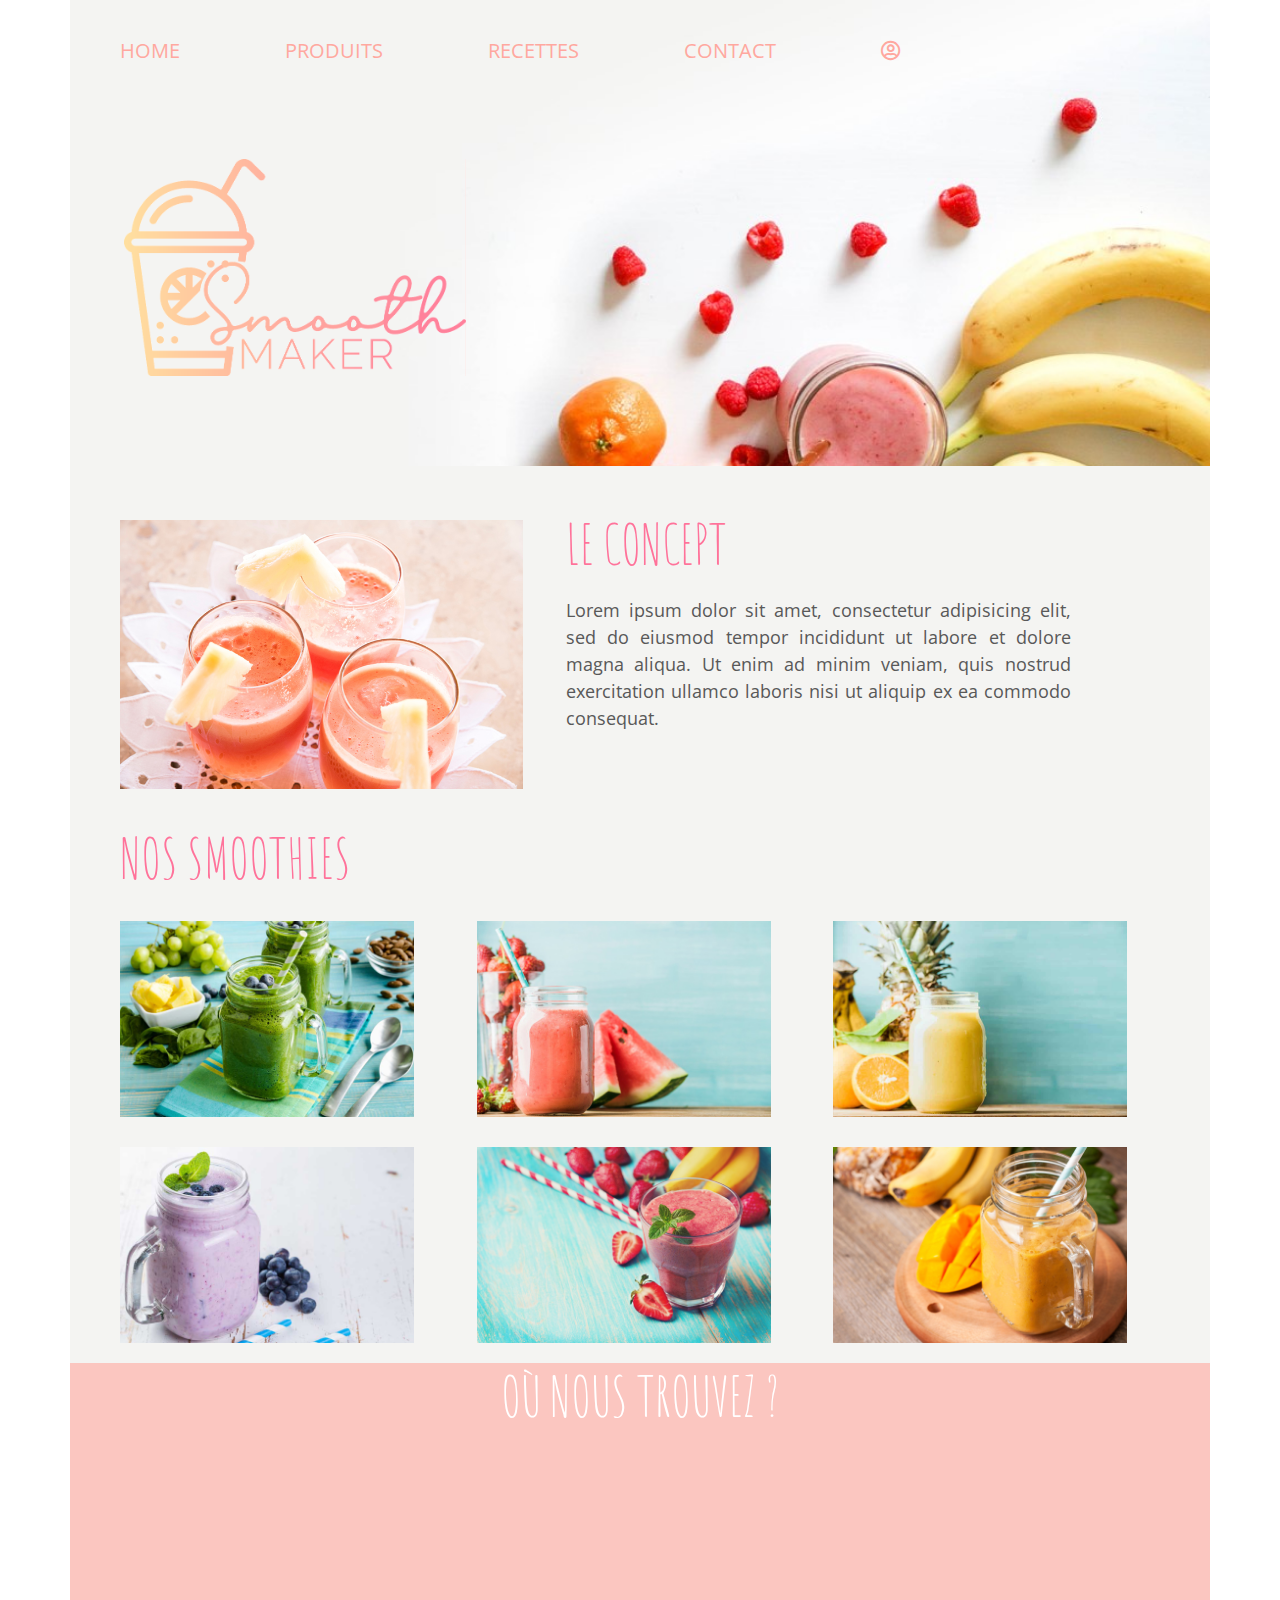
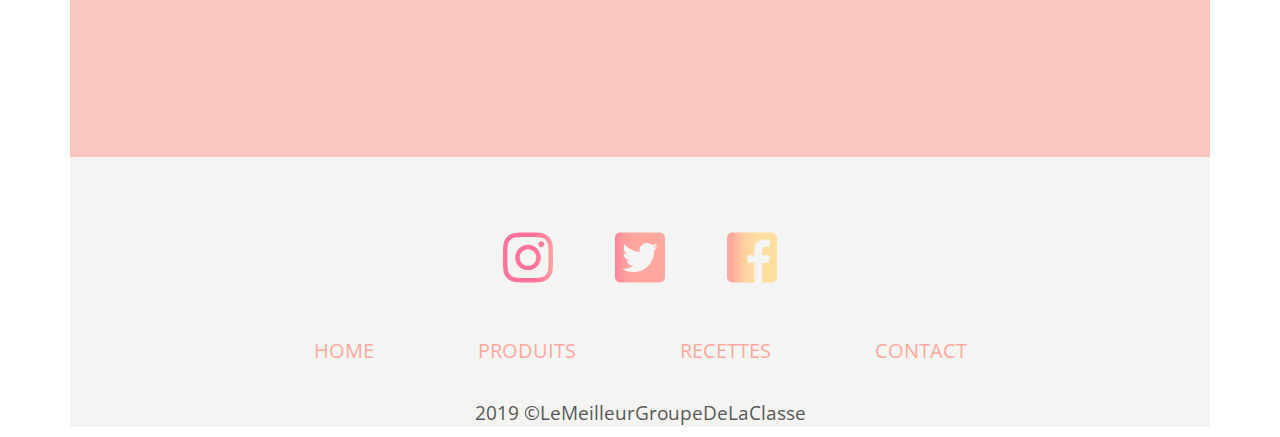
==== index.html @ 0ff0566d "page user" ====
<!DOCTYPE html>
<html lang="fr">
<head>
	<meta charset="utf-8" />
	<meta name="viewport" content="width=device-width, initial-scale=1.0" />
	<title>SmoothMaker</title>
	<!-- Appel CSS -->
<link rel="stylesheet" href="https://use.fontawesome.com/releases/v5.6.1/css/all.css">
<link href="https://fonts.googleapis.com/css?family=Amatic+SC|Open+Sans" rel="stylesheet">
<!-- 	<link rel="stylesheet" href="css/normalize.css"> -->
<!-- bootstrap -->
	<link rel="stylesheet" href="https://stackpath.bootstrapcdn.com/bootstrap/4.1.3/css/bootstrap.min.css" >
	<link rel="stylesheet" href="style.css">
</head>
<body>
	<!--HEADER-->
<div class="container" id="fond">
	<header class="accueil">


		<nav>
			<a class="expand" href="index.html">Home</a>
      <a class="expand" href="produits.html">Produits</a>
      <a class="expand" href="recettes.html">Recettes</a>
			<a class="expand" href="contact.html">Contact</a>
			<a class="expand"  href="login.html"><i class="far fa-user-circle"></i></a>
        </nav>


		<img id="logo" src="images/logo-degrade.png"/>
	</header>
	<!--MAIN CONTENT-->

	<main>

<section id="demi-main">
			<article id="article1" class="row">
				<div class="col-5 img-responsive"><img id="concept" src="images/concept.jpg" alt="" />
				</div>
			<div id="le-concept" class="col-6">
        <h2>Le concept</h2>
				<p>Lorem ipsum dolor sit amet, consectetur adipisicing elit, sed do eiusmod tempor incididunt ut labore et dolore magna aliqua. Ut enim ad minim veniam, quis nostrud exercitation ullamco laboris nisi ut aliquip ex ea commodo consequat. </p>
			</div>
		</article>



        <section id="smoothies">
                <h2>Nos smoothies</h2>
                <div class="row">
                <article class="col-4 mb-5 rectangle-jaune">  <img src="images/smoothie3.jpg" alt="" class="smooth"/></article>
                <article  class="col-4 mb-5 rectangle-corail">  <img src="images/smoothie4.jpg" alt="" class="smooth"/></article>
                <article class="col-4 mb-5 rectangle-rouge">  <img src="images/smoothie5.jpg" alt="" class="smooth"/></article>
                </div>
                <div class="row">
								<article class="col-4 mb-5 rectangle-jaune">  <img src="images/smoothie1.jpg" alt="" class="smooth"/></article>
								<article class="col-4 mb-5 rectangle-corail "><img src="images/smoothie2.jpg" alt="" class="smooth"/></article>
								<article class="col-4 mb-5 rectangle-rouge">    <img src="images/smoothie.jpg" alt="" class="smooth"/></article>

                </div>
            </section>
</section>

		<section id="contact">
			<h3>Où nous trouvez ?</h3>
			<aside>

				<iframe src="https://www.google.com/maps/embed?pb=!1m18!1m12!1m3!1d9554.739816866528!2d5.919961151737202!3d43.117747267874805!2m3!1f0!2f0!3f0!3m2!1i1024!2i768!4f13.1!3m3!1m2!1s0x12c91b12179cbbf1%3A0xa643dee0cd8ceb4b!2sArsenal+Toulon!5e0!3m2!1sfr!2sfr!4v1538833783847" width="100%" height="265" frameborder="0" style="border:0" allowfullscreen></iframe>

			</aside>
		</section>

	</main>
	<footer>
	<small id="licence">
		<div class="reseau">
			<a href="#"><img id="logo2" src="images/instagram.svg"/></a>
			<a href="#"><img id="logo2" src="images/twitter.svg"/></a>
			<a href="#"><img id="logo2" src="images/facebook.svg"/></a>
		</div>

<nav>
			<a class="expand" href="index.html">Home</a>
			<a class="expand" href="#">Produits</a>
			<a class="expand" href="#">Recettes</a>
			<a class="expand" href="#">Contact</a>
</nav>
<p>2019 ©LeMeilleurGroupeDeLaClasse</p>
	</small>
</footer>
</div>
<script src="main.js"></script>
</body>
</html>
---- style.css ----
/*/*GLOBAL */

* {
	box-sizing: border-box;
	outline: none;
}

html {
	font-size: 62.5%;
	background-color: white;
}

.accueil{
	background:url(images/banner.jpg) no-repeat;
	background-size: cover;
}

header main footer
{
		background-color: #f4f4f2;
}

body {
	font-family: 'Open Sans', sans-serif;
	background-color: white;
	font-size: 1.8rem;
	margin: 0;
	color:  #595959;
}

#avatar{
	border: 12px solid #FFDEA2;
	
	
}

#pseudoAvatar{
	background:url(images/framboise.jpg);
	background-size: cover;
	text-align: center;
}
.pseudoAvatar{
	position: relative; top: 100px;
}
#fond
{
	background-color: #f4f4f2;
	padding:0 !important;
}

#demi-main
{
	padding: 0 50px 0 50px;
}

h2, h3 {
	font-family: 'Amatic SC', cursive;
	text-transform: uppercase;
	font-weight: normal;
	color: #f62459;
}
h1{
	font-family: 'Amatic SC', cursive;
	text-transform: uppercase;
	font-size: 5rem;
	font-weight: bold;
	color: white;
} 
main #article1
{
	margin-top: 2.5em;
}

h2 {

	color:#ff729a;
	font-size:5.5rem;
	padding-bottom: 15px;
}

h3 {
	text-align:center;
	color:white;
	font-size:5.5rem;
	padding-bottom: 15px;
}

.info{
	color:#ffa89f;
	text-align: left;
}
#informations p{
	text-align: right;
}
#informations{
	border: 10px solid #F9DBD7;
}
row{
	text-align: center;
}
.titleinfo{
	text-align: center;
}
.panelUser{
	margin: 150px 50px 0 50px;
}
.panelUser div{
	margin: 0 60px;
}
.rounded-circle{
	margin: 20px;
}
.smooth {
	position: relative;
	top:10px;
	max-width: 90%;
	height: auto;
}

#concept
{
	margin-top: 0.5em;
	max-width: 97%;
}

#le-concept p
{
	text-align: justify;
}

#smoothies
{
	margin-top:2em;
}

#logo
{
	margin: 5em 0 5em 3em;
	max-width:30%;
	height:auto;
}
#logoPageUser{
	margin: -15px 0 15px 3em;
	max-width:7%;
	height:auto;
}
#logo2
{
	margin: 5em 2em;
	max-width:30%;
	height:auto;
}
.connect{
	font-size: 200%;
}

nav
{
	padding-top: 2em;
}
/* #navPageUser{

} */
nav a {
	font-family: 'Open Sans', sans-serif;
	text-transform: uppercase;
	flex-direction: row;
	color: #ffa89f;
	padding: 0 50px;
	text-align: center;
	font-size: 2rem;
}

nav a i
{
	justify-content: flex-end;
}

#contact
{
	padding-bottom:2em;
	background-color:#fbc6c0;
}


 a:hover
 {
	 text-decoration: none;
	 color:#ffa89f;
 }

 .expand{
   position:relative;
   text-decoration:none;
   display:inline-block;
 }
 .expand:after {
   display:block;
   content: '';
   border-bottom: solid 3px #fbe8c0;
   transform: scaleX(0);
   transition: transform 250ms ease-in-out;
   transform-origin:100% 50%
 }
 .expand:hover:after {
   transform: scaleX(1);
   transform-origin:0 50%;
 }


/* .rectangle-jaune
{
	border-left: solid 30px #fbe8c0;
	border-top: solid 30px #fbe8c0;
} */

footer {
		text-align: center;
}

footer p
{
	margin-top: 30px;
	font-size: 1.3em;
}
.reseau
{
	height: 150px;
}

.reseau a img
{
	width: 50px;
	height: 50px;
}

/* .rectangle-corail img
{
	background-color:#fbc6c0;
}
.rectangle-rouge img
{
	background-color:#f9aec3;
} */
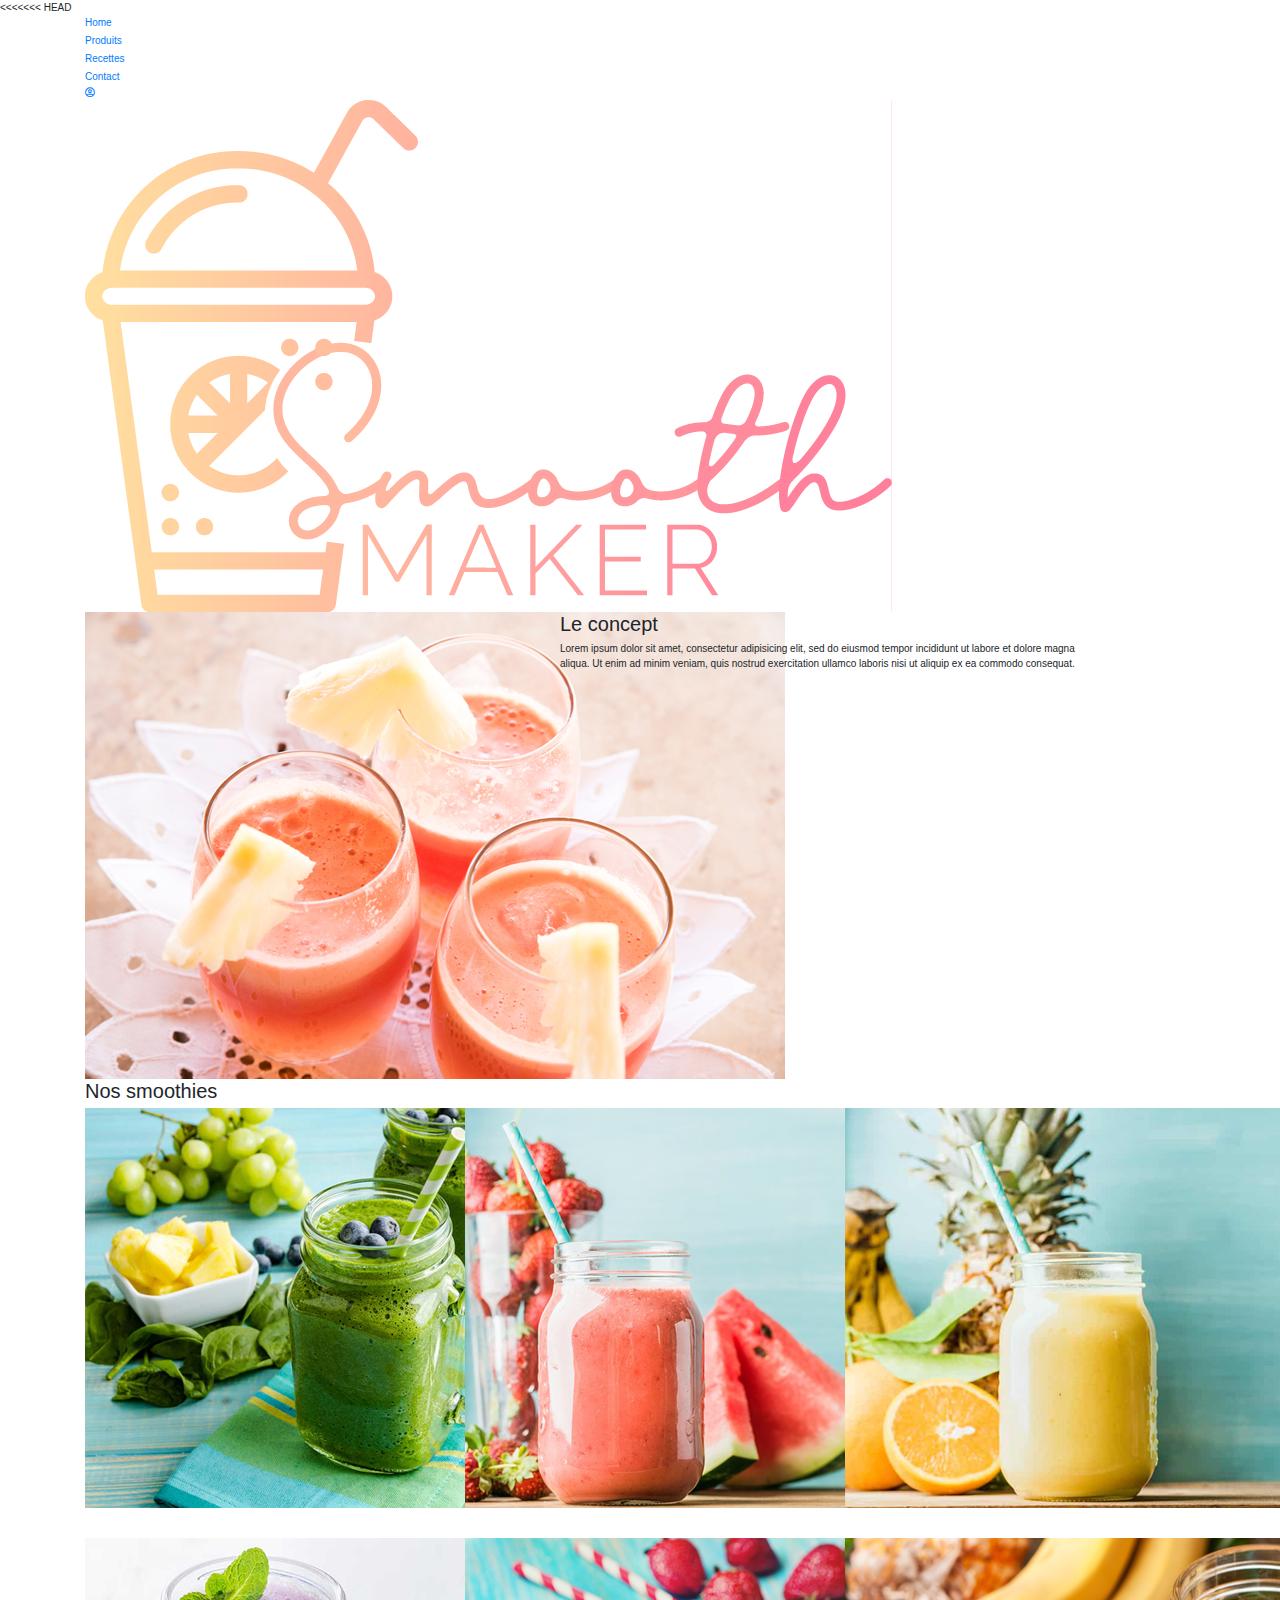
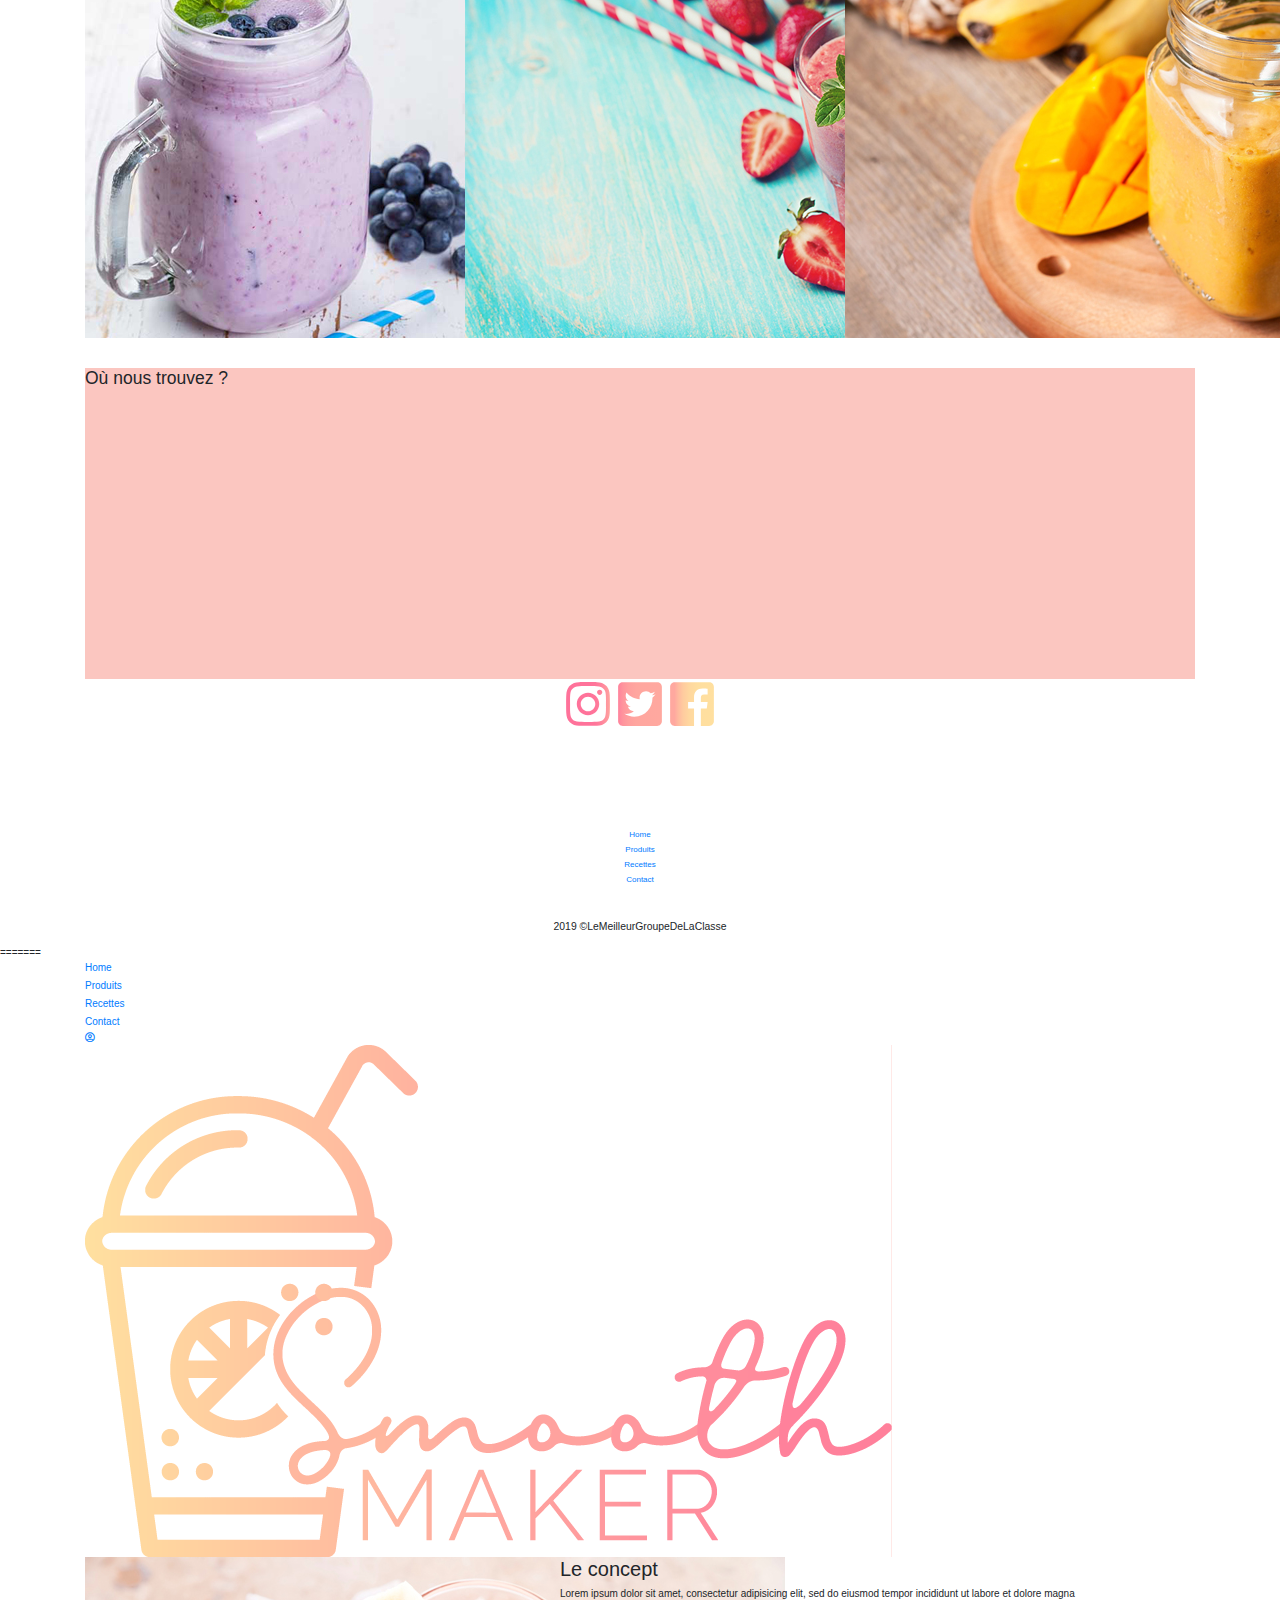
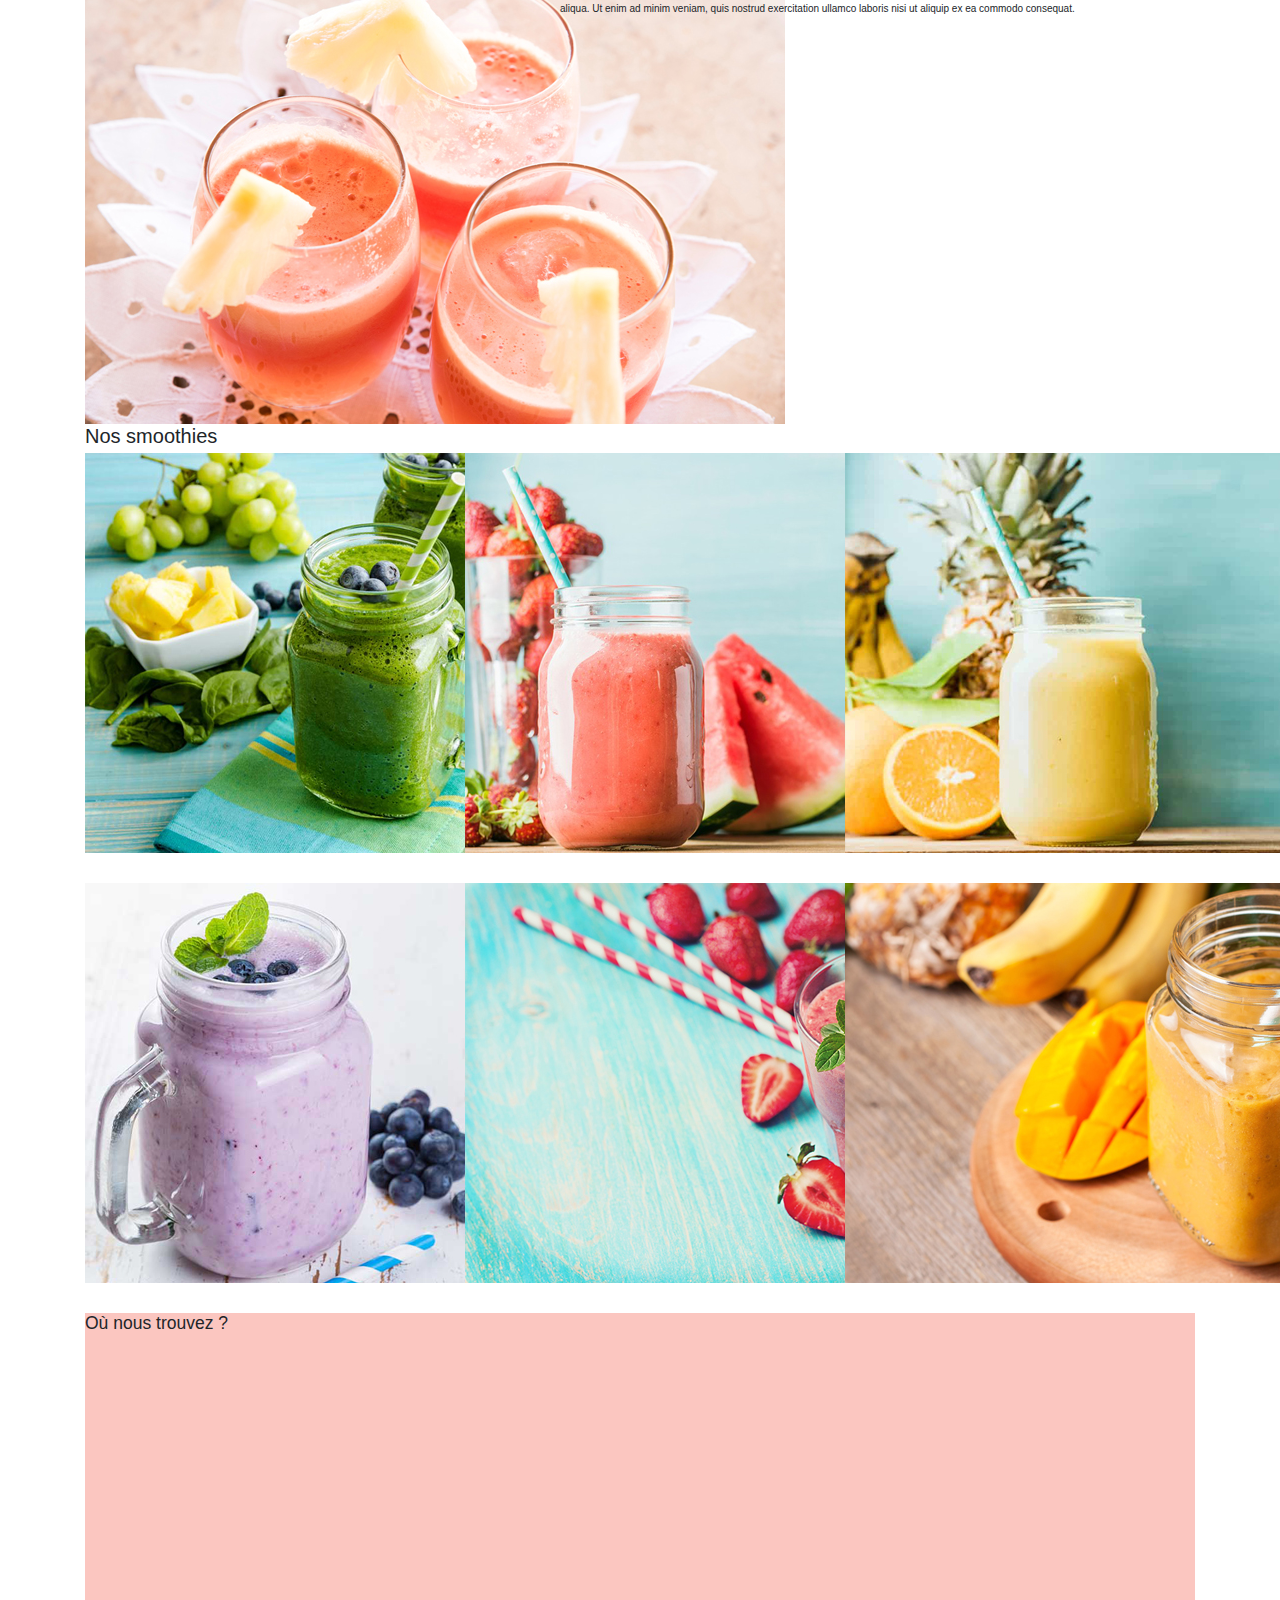
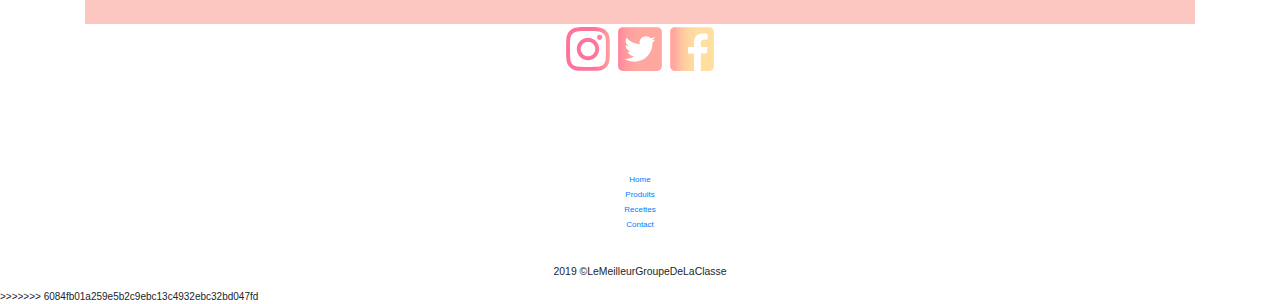
==== commit 6ec978d0: "page user" ====
--- a/index.html
+++ b/index.html
@@ -1,3 +1,4 @@
+<<<<<<< HEAD
 <!DOCTYPE html>
 <html lang="fr">
 <head>
@@ -91,4 +92,99 @@
 </div>
 <script src="main.js"></script>
 </body>
+=======
+<!DOCTYPE html>
+<html lang="fr">
+<head>
+	<meta charset="utf-8" />
+	<meta name="viewport" content="width=device-width, initial-scale=1.0" />
+	<title>SmoothMaker</title>
+	<!-- Appel CSS -->
+<link rel="stylesheet" href="https://use.fontawesome.com/releases/v5.6.1/css/all.css">
+<link href="https://fonts.googleapis.com/css?family=Amatic+SC|Open+Sans" rel="stylesheet">
+<!-- 	<link rel="stylesheet" href="css/normalize.css"> -->
+<!-- bootstrap -->
+	<link rel="stylesheet" href="https://stackpath.bootstrapcdn.com/bootstrap/4.1.3/css/bootstrap.min.css" >
+	<link rel="stylesheet" href="style.css">
+</head>
+<body>
+	<!--HEADER-->
+<div class="container" id="fond">
+	<header>
+
+
+		<nav>
+			<a class="expand" href="index.html">Home</a>
+      <a class="expand" href="produits.html">Produits</a>
+      <a class="expand" href="recettes.html">Recettes</a>
+			<a class="expand" href="contact.html">Contact</a>
+			<a class="expand"  href="login.html"><i class="far fa-user-circle"></i></a>
+        </nav>
+
+
+		<img id="logo" src="images/logo-degrade.png"/>
+	</header>
+	<!--MAIN CONTENT-->
+
+	<main>
+
+<section id="demi-main">
+			<article id="article1" class="row">
+				<div class="col-5 img-responsive"><img id="concept" src="images/concept.jpg" alt="" />
+				</div>
+			<div id="le-concept" class="col-6">
+        <h2>Le concept</h2>
+				<p>Lorem ipsum dolor sit amet, consectetur adipisicing elit, sed do eiusmod tempor incididunt ut labore et dolore magna aliqua. Ut enim ad minim veniam, quis nostrud exercitation ullamco laboris nisi ut aliquip ex ea commodo consequat. </p>
+			</div>
+		</article>
+
+
+
+        <section id="smoothies">
+                <h2>Nos smoothies</h2>
+                <div class="row">
+                <article class="col-4 mb-5 rectangle-jaune">  <img src="images/smoothie3.jpg" alt="" class="smooth"/></article>
+                <article  class="col-4 mb-5 rectangle-corail">  <img src="images/smoothie4.jpg" alt="" class="smooth"/></article>
+                <article class="col-4 mb-5 rectangle-rouge">  <img src="images/smoothie5.jpg" alt="" class="smooth"/></article>
+                </div>
+                <div class="row">
+								<article class="col-4 mb-5 rectangle-jaune">  <img src="images/smoothie1.jpg" alt="" class="smooth"/></article>
+								<article class="col-4 mb-5 rectangle-corail "><img src="images/smoothie2.jpg" alt="" class="smooth"/></article>
+								<article class="col-4 mb-5 rectangle-rouge">    <img src="images/smoothie.jpg" alt="" class="smooth"/></article>
+
+                </div>
+            </section>
+</section>
+
+		<section id="contact">
+			<h3>Où nous trouvez ?</h3>
+			<aside>
+
+				<iframe src="https://www.google.com/maps/embed?pb=!1m18!1m12!1m3!1d9554.739816866528!2d5.919961151737202!3d43.117747267874805!2m3!1f0!2f0!3f0!3m2!1i1024!2i768!4f13.1!3m3!1m2!1s0x12c91b12179cbbf1%3A0xa643dee0cd8ceb4b!2sArsenal+Toulon!5e0!3m2!1sfr!2sfr!4v1538833783847" width="100%" height="265" frameborder="0" style="border:0" allowfullscreen></iframe>
+
+			</aside>
+		</section>
+
+	</main>
+	<footer>
+	<small id="licence">
+		<div class="reseau">
+			<a href="#"><img id="logo2" src="images/instagram.svg"/></a>
+			<a href="#"><img id="logo2" src="images/twitter.svg"/></a>
+			<a href="#"><img id="logo2" src="images/facebook.svg"/></a>
+		</div>
+
+<nav>
+			<a class="expand" href="index.html">Home</a>
+			<a class="expand" href="#">Produits</a>
+			<a class="expand" href="#">Recettes</a>
+			<a class="expand" href="#">Contact</a>
+</nav>
+<p>2019 ©LeMeilleurGroupeDeLaClasse</p>
+	</small>
+</footer>
+</div>
+<script src="main.js"></script>
+</body>
+>>>>>>> 6084fb01a259e5b2c9ebc13c4932ebc32bd047fd
 </html>--- a/style.css
+++ b/style.css
@@ -1,3 +1,164 @@
+<<<<<<< HEAD
+=======
+/* ----------------------------------------------------------------------------------------------------
+Super Form Reset
+----------------------------------------------------------------------------------------------------*/
+
+input,
+label,
+select,
+button,
+textarea
+{
+	margin:0;
+	border:0;
+	padding:0;
+	display:inline-block;
+	vertical-align:middle;
+	white-space:normal;
+	background:none;
+	line-height:1;
+
+	/* Browsers have different default form fonts */
+	font-size:13px;
+	font-family:Arial;
+}
+
+/* Remove the stupid outer glow in Webkit */
+input:focus
+{
+	outline:0;
+}
+
+/* Box Sizing Reset
+-----------------------------------------------*/
+
+/* All of our custom controls should be what we expect them to be */
+input,
+textarea
+{
+	-webkit-box-sizing:content-box;
+	-moz-box-sizing:content-box;
+	box-sizing:content-box;
+}
+
+/* These elements are usually rendered a certain way by the browser */
+button,
+input[type=reset],
+input[type=button],
+input[type=submit],
+input[type=checkbox],
+input[type=radio],
+select
+{
+	-webkit-box-sizing:border-box;
+	-moz-box-sizing:border-box;
+	box-sizing:border-box;
+}
+
+/* Text Inputs
+-----------------------------------------------*/
+
+input[type=date],
+input[type=datetime],
+input[type=datetime-local],
+input[type=email],
+input[type=month],
+input[type=number],
+input[type=password],
+input[type=range],
+input[type=search],
+input[type=tel],
+input[type=text],
+input[type=time],
+input[type=url],
+input[type=week]
+{
+}
+
+/* Button Controls
+-----------------------------------------------*/
+
+input[type=checkbox],
+input[type=radio]
+{
+	width:13px;
+	height:13px;
+}
+
+/* File Uploads
+-----------------------------------------------*/
+
+input[type=file]
+{
+
+}
+
+/* Search Input
+-----------------------------------------------*/
+
+/* Make webkit render the search input like a normal text field */
+input[type=search]
+{
+	-webkit-appearance:textfield;
+	-webkit-box-sizing:content-box;
+}
+
+/* Turn off the recent search for webkit. It adds about 15px padding on the left */
+::-webkit-search-decoration
+{
+	display:none;
+}
+
+/* Buttons
+-----------------------------------------------*/
+
+button,
+input[type="reset"],
+input[type="button"],
+input[type="submit"]
+{
+	/* Fix IE7 display bug */
+	overflow:visible;
+	width:auto;
+}
+
+/* IE8 and FF freak out if this rule is within another selector */
+::-webkit-file-upload-button
+{
+	padding:0;
+	border:0;
+	background:none;
+}
+
+/* Textarea
+-----------------------------------------------*/
+
+textarea
+{
+	/* Move the label to the top */
+	vertical-align:top;
+
+	/* Turn off scroll bars in IE unless needed */
+	overflow:auto;
+}
+
+/* Selects
+-----------------------------------------------*/
+
+select
+{
+
+}
+
+select[multiple]
+{
+	/* Move the label to the top */
+	vertical-align:top;
+}
+
+
+>>>>>>> 6084fb01a259e5b2c9ebc13c4932ebc32bd047fd
 /*/*GLOBAL */
 
 * {
@@ -10,7 +171,12 @@
 	background-color: white;
 }
 
+<<<<<<< HEAD
 .accueil{
+=======
+header
+{
+>>>>>>> 6084fb01a259e5b2c9ebc13c4932ebc32bd047fd
 	background:url(images/banner.jpg) no-repeat;
 	background-size: cover;
 }
@@ -28,6 +194,7 @@
 	color:  #595959;
 }
 
+<<<<<<< HEAD
 #avatar{
 	border: 12px solid #FFDEA2;
 	
@@ -72,6 +239,31 @@
 }
 
 h2 {
+=======
+#fond
+{
+	background-color: #f4f4f2;
+	padding:0 !important;
+}
+
+#demi-main
+{
+	padding: 0 50px 0 50px;
+}
+
+h1, h2, h3 {
+	font-family: 'Amatic SC', cursive;
+	text-transform: uppercase;
+	font-weight: normal;
+	color: #f62459;
+}
+
+main #article1
+{
+	margin-top: 2.5em;
+}
+
+h1, h2 {
 
 	color:#ff729a;
 	font-size:5.5rem;
@@ -84,6 +276,20 @@
 	font-size:5.5rem;
 	padding-bottom: 15px;
 }
+>>>>>>> 6084fb01a259e5b2c9ebc13c4932ebc32bd047fd
+
+	color:#ff729a;
+	font-size:5.5rem;
+	padding-bottom: 15px;
+}
+
+<<<<<<< HEAD
+h3 {
+	text-align:center;
+	color:white;
+	font-size:5.5rem;
+	padding-bottom: 15px;
+}
 
 .info{
 	color:#ffa89f;
@@ -144,23 +350,64 @@
 	max-width:7%;
 	height:auto;
 }
+=======
+.smooth {
+	position: relative;
+	top:10px;
+	max-width: 90%;
+	height: auto;
+}
+
+#concept
+{
+	margin-top: 0.5em;
+	max-width: 97%;
+}
+
+#le-concept p
+{
+	text-align: justify;
+}
+
+#smoothies
+{
+	margin-top:2em;
+}
+
+#logo
+{
+	margin: 5em 0 5em 3em;
+	max-width:30%;
+	height:auto;
+}
+
+>>>>>>> 6084fb01a259e5b2c9ebc13c4932ebc32bd047fd
 #logo2
 {
 	margin: 5em 2em;
 	max-width:30%;
 	height:auto;
+<<<<<<< HEAD
 }
 .connect{
 	font-size: 200%;
 }
 
+=======
+}
+
+
+>>>>>>> 6084fb01a259e5b2c9ebc13c4932ebc32bd047fd
 nav
 {
 	padding-top: 2em;
 }
 /* #navPageUser{
 
+<<<<<<< HEAD
 } */
+=======
+>>>>>>> 6084fb01a259e5b2c9ebc13c4932ebc32bd047fd
 nav a {
 	font-family: 'Open Sans', sans-serif;
 	text-transform: uppercase;
@@ -188,6 +435,7 @@
 	 text-decoration: none;
 	 color:#ffa89f;
  }
+<<<<<<< HEAD
 
  .expand{
    position:relative;
@@ -241,4 +489,223 @@
 .rectangle-rouge img
 {
 	background-color:#f9aec3;
-} */+} */
+=======
+
+ .expand{
+   position:relative;
+   text-decoration:none;
+   display:inline-block;
+ }
+ .expand:after {
+   display:block;
+   content: '';
+   border-bottom: solid 3px #fbe8c0;
+   transform: scaleX(0);
+   transition: transform 250ms ease-in-out;
+   transform-origin:100% 50%
+ }
+ .expand:hover:after {
+   transform: scaleX(1);
+   transform-origin:0 50%;
+ }
+
+
+/* .rectangle-jaune
+{
+	border-left: solid 30px #fbe8c0;
+	border-top: solid 30px #fbe8c0;
+} */
+
+footer {
+		text-align: center;
+}
+
+footer p
+{
+	margin-top: 30px;
+	font-size: 1.3em;
+}
+.reseau
+{
+	height: 150px;
+}
+
+.reseau a img
+{
+	width: 50px;
+	height: 50px;
+}
+
+ul li
+{
+	list-style: none;
+}
+
+/*
+=================================================================
+========================formulaire================================
+*/
+
+input, textarea {
+	background-color: white;
+    padding: 1.5rem 1.5rem 1.5rem 5rem;
+    margin: 1%;
+    color: #666;
+    border-radius: 50px;
+    border: 1px solid #ccc;
+    font-size: 1.6rem;
+}
+
+button {
+	border-radius: 50px;
+	border: 1px solid #ccc;
+    cursor: pointer;
+    font-size: 1.5rem;
+    padding: 1.5rem 4rem;
+}
+button {
+    overflow: visible;
+    width: auto;
+		margin:10px 0;
+	}
+
+fieldset legend
+{
+	font-size:1.4em;
+}
+
+#formulaire
+{
+	margin-left: auto;
+	margin-right: auto;
+	width: 26em;
+}
+
+
+
+#formulaire #h1inscription,#formulaire  #h1Connection
+{
+	margin-top: 15%;
+	text-align: center;
+}
+
+.formulaireDeConnexion
+{
+display: flex;
+justify-content: center;
+}
+
+.formulaireDinscription ul
+{
+
+	display: flex;
+	justify-content: center;
+}
+
+
+.formulaireDinscription ul li
+{
+	margin:10px;
+}
+
+@media screen and (max-width: 1024px) {
+.formulaireDinscription ul
+{
+	flex-wrap:wrap;
+}
+}
+/*
+=================================================================
+========================autre===============================
+*/
+.block
+{
+	min-width: 100%;
+	height: 60px;
+	background-color: #fbc6c0;
+}
+
+#coeur
+{
+	margin-bottom:10%;
+	width: 30px;
+	height: auto;
+	 order: 0;
+	 flex: 0 1 auto;
+	 align-self: auto;
+}
+#coeur:hover {
+	width: 35px;
+	height: auto;
+animation: beat .25s infinite alternate;
+	transform-origin: center;
+}
+
+/*battement de coeur animation */
+@keyframes beat{
+	to { transform: scale(1.4); }
+}
+
+.smoothieRecette {
+    display: flex;
+    flex-direction: column;
+    flex-wrap: wrap;
+    justify-content: center;
+    align-content: center;
+		align-items: center;
+    }
+
+.smoothieRecette * {
+    order: 0;
+    flex: 0 1 auto;
+    align-self: auto;
+		padding:0 !important;
+    }
+
+.description{
+    display: flex;
+    flex-direction: column;
+    flex-wrap: wrap;
+    justify-content: center;
+    align-content: center;
+		align-items: center;
+    }
+
+.description{
+    order: 0;
+    flex: 0 1 auto;
+    align-self: auto;
+    }
+
+.description p, .smoothieRecette p
+{
+	width: 60%;
+	margin-bottom: 5%;
+}
+
+.pageRecette
+{
+	margin: 6% 0 0 0;
+		text-align: center;
+}
+.pageRecette h3 {
+	color:#fbc6c0;
+	font-size: 2em;
+}
+
+
+.img-thumbnail {
+    padding: 1.25rem;
+    background-color: #fbe8c0;
+    border: none;
+    border-radius: .25rem;
+    max-width: 100%;
+    height: auto;
+}
+
+ul
+{
+	padding:0!important;
+}
+>>>>>>> 6084fb01a259e5b2c9ebc13c4932ebc32bd047fd
--- a/style.css
+++ b/style.css
@@ -1,3 +1,164 @@
+<<<<<<< HEAD
+=======
+/* ----------------------------------------------------------------------------------------------------
+Super Form Reset
+----------------------------------------------------------------------------------------------------*/
+
+input,
+label,
+select,
+button,
+textarea
+{
+	margin:0;
+	border:0;
+	padding:0;
+	display:inline-block;
+	vertical-align:middle;
+	white-space:normal;
+	background:none;
+	line-height:1;
+
+	/* Browsers have different default form fonts */
+	font-size:13px;
+	font-family:Arial;
+}
+
+/* Remove the stupid outer glow in Webkit */
+input:focus
+{
+	outline:0;
+}
+
+/* Box Sizing Reset
+-----------------------------------------------*/
+
+/* All of our custom controls should be what we expect them to be */
+input,
+textarea
+{
+	-webkit-box-sizing:content-box;
+	-moz-box-sizing:content-box;
+	box-sizing:content-box;
+}
+
+/* These elements are usually rendered a certain way by the browser */
+button,
+input[type=reset],
+input[type=button],
+input[type=submit],
+input[type=checkbox],
+input[type=radio],
+select
+{
+	-webkit-box-sizing:border-box;
+	-moz-box-sizing:border-box;
+	box-sizing:border-box;
+}
+
+/* Text Inputs
+-----------------------------------------------*/
+
+input[type=date],
+input[type=datetime],
+input[type=datetime-local],
+input[type=email],
+input[type=month],
+input[type=number],
+input[type=password],
+input[type=range],
+input[type=search],
+input[type=tel],
+input[type=text],
+input[type=time],
+input[type=url],
+input[type=week]
+{
+}
+
+/* Button Controls
+-----------------------------------------------*/
+
+input[type=checkbox],
+input[type=radio]
+{
+	width:13px;
+	height:13px;
+}
+
+/* File Uploads
+-----------------------------------------------*/
+
+input[type=file]
+{
+
+}
+
+/* Search Input
+-----------------------------------------------*/
+
+/* Make webkit render the search input like a normal text field */
+input[type=search]
+{
+	-webkit-appearance:textfield;
+	-webkit-box-sizing:content-box;
+}
+
+/* Turn off the recent search for webkit. It adds about 15px padding on the left */
+::-webkit-search-decoration
+{
+	display:none;
+}
+
+/* Buttons
+-----------------------------------------------*/
+
+button,
+input[type="reset"],
+input[type="button"],
+input[type="submit"]
+{
+	/* Fix IE7 display bug */
+	overflow:visible;
+	width:auto;
+}
+
+/* IE8 and FF freak out if this rule is within another selector */
+::-webkit-file-upload-button
+{
+	padding:0;
+	border:0;
+	background:none;
+}
+
+/* Textarea
+-----------------------------------------------*/
+
+textarea
+{
+	/* Move the label to the top */
+	vertical-align:top;
+
+	/* Turn off scroll bars in IE unless needed */
+	overflow:auto;
+}
+
+/* Selects
+-----------------------------------------------*/
+
+select
+{
+
+}
+
+select[multiple]
+{
+	/* Move the label to the top */
+	vertical-align:top;
+}
+
+
+>>>>>>> 6084fb01a259e5b2c9ebc13c4932ebc32bd047fd
 /*/*GLOBAL */
 
 * {
@@ -10,7 +171,12 @@
 	background-color: white;
 }
 
+<<<<<<< HEAD
 .accueil{
+=======
+header
+{
+>>>>>>> 6084fb01a259e5b2c9ebc13c4932ebc32bd047fd
 	background:url(images/banner.jpg) no-repeat;
 	background-size: cover;
 }
@@ -28,6 +194,7 @@
 	color:  #595959;
 }
 
+<<<<<<< HEAD
 #avatar{
 	border: 12px solid #FFDEA2;
 	
@@ -72,6 +239,31 @@
 }
 
 h2 {
+=======
+#fond
+{
+	background-color: #f4f4f2;
+	padding:0 !important;
+}
+
+#demi-main
+{
+	padding: 0 50px 0 50px;
+}
+
+h1, h2, h3 {
+	font-family: 'Amatic SC', cursive;
+	text-transform: uppercase;
+	font-weight: normal;
+	color: #f62459;
+}
+
+main #article1
+{
+	margin-top: 2.5em;
+}
+
+h1, h2 {
 
 	color:#ff729a;
 	font-size:5.5rem;
@@ -84,6 +276,20 @@
 	font-size:5.5rem;
 	padding-bottom: 15px;
 }
+>>>>>>> 6084fb01a259e5b2c9ebc13c4932ebc32bd047fd
+
+	color:#ff729a;
+	font-size:5.5rem;
+	padding-bottom: 15px;
+}
+
+<<<<<<< HEAD
+h3 {
+	text-align:center;
+	color:white;
+	font-size:5.5rem;
+	padding-bottom: 15px;
+}
 
 .info{
 	color:#ffa89f;
@@ -144,23 +350,64 @@
 	max-width:7%;
 	height:auto;
 }
+=======
+.smooth {
+	position: relative;
+	top:10px;
+	max-width: 90%;
+	height: auto;
+}
+
+#concept
+{
+	margin-top: 0.5em;
+	max-width: 97%;
+}
+
+#le-concept p
+{
+	text-align: justify;
+}
+
+#smoothies
+{
+	margin-top:2em;
+}
+
+#logo
+{
+	margin: 5em 0 5em 3em;
+	max-width:30%;
+	height:auto;
+}
+
+>>>>>>> 6084fb01a259e5b2c9ebc13c4932ebc32bd047fd
 #logo2
 {
 	margin: 5em 2em;
 	max-width:30%;
 	height:auto;
+<<<<<<< HEAD
 }
 .connect{
 	font-size: 200%;
 }
 
+=======
+}
+
+
+>>>>>>> 6084fb01a259e5b2c9ebc13c4932ebc32bd047fd
 nav
 {
 	padding-top: 2em;
 }
 /* #navPageUser{
 
+<<<<<<< HEAD
 } */
+=======
+>>>>>>> 6084fb01a259e5b2c9ebc13c4932ebc32bd047fd
 nav a {
 	font-family: 'Open Sans', sans-serif;
 	text-transform: uppercase;
@@ -188,6 +435,7 @@
 	 text-decoration: none;
 	 color:#ffa89f;
  }
+<<<<<<< HEAD
 
  .expand{
    position:relative;
@@ -241,4 +489,223 @@
 .rectangle-rouge img
 {
 	background-color:#f9aec3;
-} */+} */
+=======
+
+ .expand{
+   position:relative;
+   text-decoration:none;
+   display:inline-block;
+ }
+ .expand:after {
+   display:block;
+   content: '';
+   border-bottom: solid 3px #fbe8c0;
+   transform: scaleX(0);
+   transition: transform 250ms ease-in-out;
+   transform-origin:100% 50%
+ }
+ .expand:hover:after {
+   transform: scaleX(1);
+   transform-origin:0 50%;
+ }
+
+
+/* .rectangle-jaune
+{
+	border-left: solid 30px #fbe8c0;
+	border-top: solid 30px #fbe8c0;
+} */
+
+footer {
+		text-align: center;
+}
+
+footer p
+{
+	margin-top: 30px;
+	font-size: 1.3em;
+}
+.reseau
+{
+	height: 150px;
+}
+
+.reseau a img
+{
+	width: 50px;
+	height: 50px;
+}
+
+ul li
+{
+	list-style: none;
+}
+
+/*
+=================================================================
+========================formulaire================================
+*/
+
+input, textarea {
+	background-color: white;
+    padding: 1.5rem 1.5rem 1.5rem 5rem;
+    margin: 1%;
+    color: #666;
+    border-radius: 50px;
+    border: 1px solid #ccc;
+    font-size: 1.6rem;
+}
+
+button {
+	border-radius: 50px;
+	border: 1px solid #ccc;
+    cursor: pointer;
+    font-size: 1.5rem;
+    padding: 1.5rem 4rem;
+}
+button {
+    overflow: visible;
+    width: auto;
+		margin:10px 0;
+	}
+
+fieldset legend
+{
+	font-size:1.4em;
+}
+
+#formulaire
+{
+	margin-left: auto;
+	margin-right: auto;
+	width: 26em;
+}
+
+
+
+#formulaire #h1inscription,#formulaire  #h1Connection
+{
+	margin-top: 15%;
+	text-align: center;
+}
+
+.formulaireDeConnexion
+{
+display: flex;
+justify-content: center;
+}
+
+.formulaireDinscription ul
+{
+
+	display: flex;
+	justify-content: center;
+}
+
+
+.formulaireDinscription ul li
+{
+	margin:10px;
+}
+
+@media screen and (max-width: 1024px) {
+.formulaireDinscription ul
+{
+	flex-wrap:wrap;
+}
+}
+/*
+=================================================================
+========================autre===============================
+*/
+.block
+{
+	min-width: 100%;
+	height: 60px;
+	background-color: #fbc6c0;
+}
+
+#coeur
+{
+	margin-bottom:10%;
+	width: 30px;
+	height: auto;
+	 order: 0;
+	 flex: 0 1 auto;
+	 align-self: auto;
+}
+#coeur:hover {
+	width: 35px;
+	height: auto;
+animation: beat .25s infinite alternate;
+	transform-origin: center;
+}
+
+/*battement de coeur animation */
+@keyframes beat{
+	to { transform: scale(1.4); }
+}
+
+.smoothieRecette {
+    display: flex;
+    flex-direction: column;
+    flex-wrap: wrap;
+    justify-content: center;
+    align-content: center;
+		align-items: center;
+    }
+
+.smoothieRecette * {
+    order: 0;
+    flex: 0 1 auto;
+    align-self: auto;
+		padding:0 !important;
+    }
+
+.description{
+    display: flex;
+    flex-direction: column;
+    flex-wrap: wrap;
+    justify-content: center;
+    align-content: center;
+		align-items: center;
+    }
+
+.description{
+    order: 0;
+    flex: 0 1 auto;
+    align-self: auto;
+    }
+
+.description p, .smoothieRecette p
+{
+	width: 60%;
+	margin-bottom: 5%;
+}
+
+.pageRecette
+{
+	margin: 6% 0 0 0;
+		text-align: center;
+}
+.pageRecette h3 {
+	color:#fbc6c0;
+	font-size: 2em;
+}
+
+
+.img-thumbnail {
+    padding: 1.25rem;
+    background-color: #fbe8c0;
+    border: none;
+    border-radius: .25rem;
+    max-width: 100%;
+    height: auto;
+}
+
+ul
+{
+	padding:0!important;
+}
+>>>>>>> 6084fb01a259e5b2c9ebc13c4932ebc32bd047fd
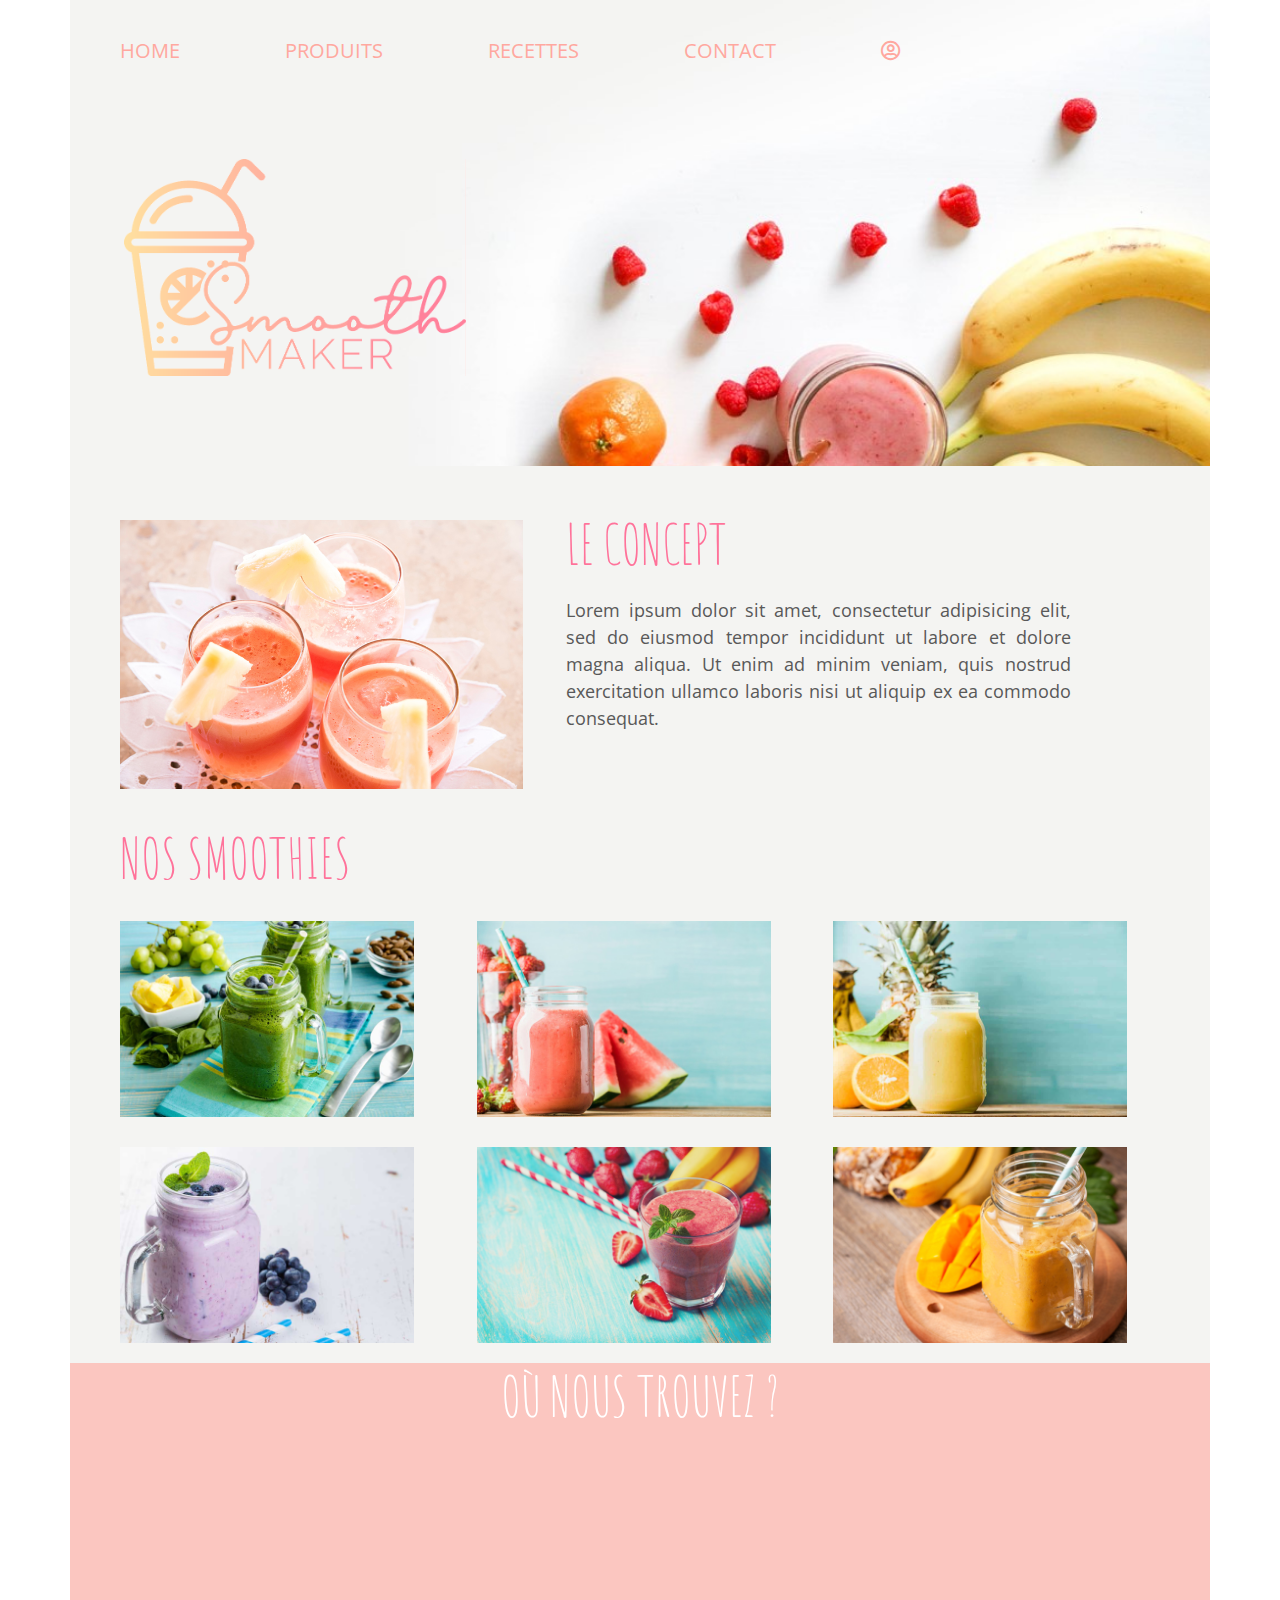
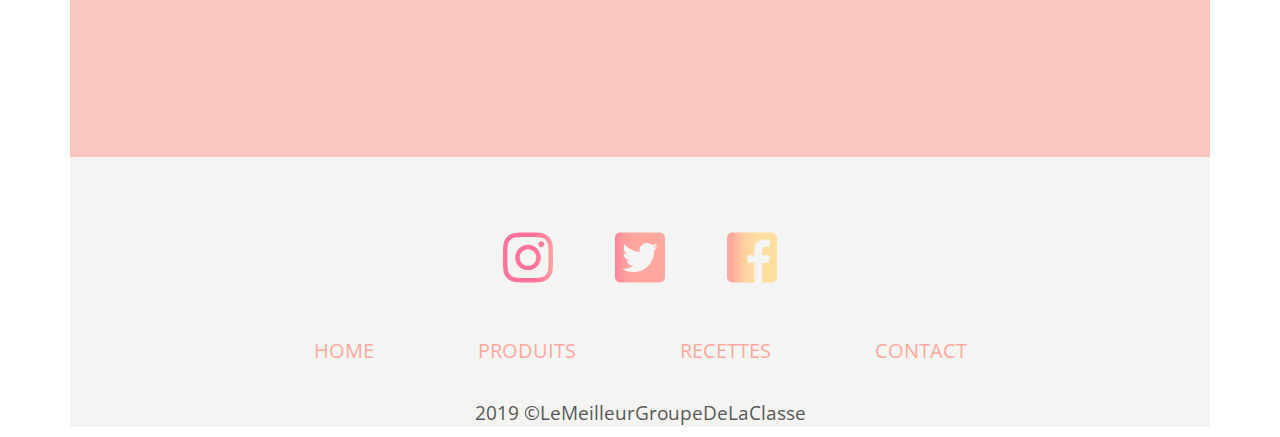
==== commit e40bf825: "Update index.html" ====
--- a/index.html
+++ b/index.html
@@ -1,98 +1,3 @@
-<<<<<<< HEAD
-<!DOCTYPE html>
-<html lang="fr">
-<head>
-	<meta charset="utf-8" />
-	<meta name="viewport" content="width=device-width, initial-scale=1.0" />
-	<title>SmoothMaker</title>
-	<!-- Appel CSS -->
-<link rel="stylesheet" href="https://use.fontawesome.com/releases/v5.6.1/css/all.css">
-<link href="https://fonts.googleapis.com/css?family=Amatic+SC|Open+Sans" rel="stylesheet">
-<!-- 	<link rel="stylesheet" href="css/normalize.css"> -->
-<!-- bootstrap -->
-	<link rel="stylesheet" href="https://stackpath.bootstrapcdn.com/bootstrap/4.1.3/css/bootstrap.min.css" >
-	<link rel="stylesheet" href="style.css">
-</head>
-<body>
-	<!--HEADER-->
-<div class="container" id="fond">
-	<header class="accueil">
-
-
-		<nav>
-			<a class="expand" href="index.html">Home</a>
-      <a class="expand" href="produits.html">Produits</a>
-      <a class="expand" href="recettes.html">Recettes</a>
-			<a class="expand" href="contact.html">Contact</a>
-			<a class="expand"  href="login.html"><i class="far fa-user-circle"></i></a>
-        </nav>
-
-
-		<img id="logo" src="images/logo-degrade.png"/>
-	</header>
-	<!--MAIN CONTENT-->
-
-	<main>
-
-<section id="demi-main">
-			<article id="article1" class="row">
-				<div class="col-5 img-responsive"><img id="concept" src="images/concept.jpg" alt="" />
-				</div>
-			<div id="le-concept" class="col-6">
-        <h2>Le concept</h2>
-				<p>Lorem ipsum dolor sit amet, consectetur adipisicing elit, sed do eiusmod tempor incididunt ut labore et dolore magna aliqua. Ut enim ad minim veniam, quis nostrud exercitation ullamco laboris nisi ut aliquip ex ea commodo consequat. </p>
-			</div>
-		</article>
-
-
-
-        <section id="smoothies">
-                <h2>Nos smoothies</h2>
-                <div class="row">
-                <article class="col-4 mb-5 rectangle-jaune">  <img src="images/smoothie3.jpg" alt="" class="smooth"/></article>
-                <article  class="col-4 mb-5 rectangle-corail">  <img src="images/smoothie4.jpg" alt="" class="smooth"/></article>
-                <article class="col-4 mb-5 rectangle-rouge">  <img src="images/smoothie5.jpg" alt="" class="smooth"/></article>
-                </div>
-                <div class="row">
-								<article class="col-4 mb-5 rectangle-jaune">  <img src="images/smoothie1.jpg" alt="" class="smooth"/></article>
-								<article class="col-4 mb-5 rectangle-corail "><img src="images/smoothie2.jpg" alt="" class="smooth"/></article>
-								<article class="col-4 mb-5 rectangle-rouge">    <img src="images/smoothie.jpg" alt="" class="smooth"/></article>
-
-                </div>
-            </section>
-</section>
-
-		<section id="contact">
-			<h3>Où nous trouvez ?</h3>
-			<aside>
-
-				<iframe src="https://www.google.com/maps/embed?pb=!1m18!1m12!1m3!1d9554.739816866528!2d5.919961151737202!3d43.117747267874805!2m3!1f0!2f0!3f0!3m2!1i1024!2i768!4f13.1!3m3!1m2!1s0x12c91b12179cbbf1%3A0xa643dee0cd8ceb4b!2sArsenal+Toulon!5e0!3m2!1sfr!2sfr!4v1538833783847" width="100%" height="265" frameborder="0" style="border:0" allowfullscreen></iframe>
-
-			</aside>
-		</section>
-
-	</main>
-	<footer>
-	<small id="licence">
-		<div class="reseau">
-			<a href="#"><img id="logo2" src="images/instagram.svg"/></a>
-			<a href="#"><img id="logo2" src="images/twitter.svg"/></a>
-			<a href="#"><img id="logo2" src="images/facebook.svg"/></a>
-		</div>
-
-<nav>
-			<a class="expand" href="index.html">Home</a>
-			<a class="expand" href="#">Produits</a>
-			<a class="expand" href="#">Recettes</a>
-			<a class="expand" href="#">Contact</a>
-</nav>
-<p>2019 ©LeMeilleurGroupeDeLaClasse</p>
-	</small>
-</footer>
-</div>
-<script src="main.js"></script>
-</body>
-=======
 <!DOCTYPE html>
 <html lang="fr">
 <head>
@@ -110,7 +15,7 @@
 <body>
 	<!--HEADER-->
 <div class="container" id="fond">
-	<header>
+	<header class="accueil">
 
 
 		<nav>
@@ -186,5 +91,4 @@
 </div>
 <script src="main.js"></script>
 </body>
->>>>>>> 6084fb01a259e5b2c9ebc13c4932ebc32bd047fd
 </html>--- a/style.css
+++ b/style.css
@@ -1,5 +1,3 @@
-<<<<<<< HEAD
-=======
 /* ----------------------------------------------------------------------------------------------------
 Super Form Reset
 ----------------------------------------------------------------------------------------------------*/
@@ -158,7 +156,6 @@
 }
 
 
->>>>>>> 6084fb01a259e5b2c9ebc13c4932ebc32bd047fd
 /*/*GLOBAL */
 
 * {
@@ -171,12 +168,8 @@
 	background-color: white;
 }
 
-<<<<<<< HEAD
-.accueil{
-=======
 header
 {
->>>>>>> 6084fb01a259e5b2c9ebc13c4932ebc32bd047fd
 	background:url(images/banner.jpg) no-repeat;
 	background-size: cover;
 }
@@ -194,7 +187,6 @@
 	color:  #595959;
 }
 
-<<<<<<< HEAD
 #avatar{
 	border: 12px solid #FFDEA2;
 	
@@ -238,8 +230,6 @@
 	margin-top: 2.5em;
 }
 
-h2 {
-=======
 #fond
 {
 	background-color: #f4f4f2;
@@ -251,7 +241,7 @@
 	padding: 0 50px 0 50px;
 }
 
-h1, h2, h3 {
+h1, h2, h3, h4 {
 	font-family: 'Amatic SC', cursive;
 	text-transform: uppercase;
 	font-weight: normal;
@@ -276,14 +266,9 @@
 	font-size:5.5rem;
 	padding-bottom: 15px;
 }
->>>>>>> 6084fb01a259e5b2c9ebc13c4932ebc32bd047fd
-
-	color:#ff729a;
-	font-size:5.5rem;
-	padding-bottom: 15px;
-}
-
-<<<<<<< HEAD
+
+
+
 h3 {
 	text-align:center;
 	color:white;
@@ -350,7 +335,6 @@
 	max-width:7%;
 	height:auto;
 }
-=======
 .smooth {
 	position: relative;
 	top:10px;
@@ -381,33 +365,22 @@
 	height:auto;
 }
 
->>>>>>> 6084fb01a259e5b2c9ebc13c4932ebc32bd047fd
 #logo2
 {
 	margin: 5em 2em;
 	max-width:30%;
 	height:auto;
-<<<<<<< HEAD
 }
 .connect{
 	font-size: 200%;
 }
 
-=======
-}
-
-
->>>>>>> 6084fb01a259e5b2c9ebc13c4932ebc32bd047fd
 nav
 {
 	padding-top: 2em;
 }
-/* #navPageUser{
-
-<<<<<<< HEAD
-} */
-=======
->>>>>>> 6084fb01a259e5b2c9ebc13c4932ebc32bd047fd
+/* #navPageUser{*/
+
 nav a {
 	font-family: 'Open Sans', sans-serif;
 	text-transform: uppercase;
@@ -435,7 +408,6 @@
 	 text-decoration: none;
 	 color:#ffa89f;
  }
-<<<<<<< HEAD
 
  .expand{
    position:relative;
@@ -490,25 +462,7 @@
 {
 	background-color:#f9aec3;
 } */
-=======
-
- .expand{
-   position:relative;
-   text-decoration:none;
-   display:inline-block;
- }
- .expand:after {
-   display:block;
-   content: '';
-   border-bottom: solid 3px #fbe8c0;
-   transform: scaleX(0);
-   transition: transform 250ms ease-in-out;
-   transform-origin:100% 50%
- }
- .expand:hover:after {
-   transform: scaleX(1);
-   transform-origin:0 50%;
- }
+
 
 
 /* .rectangle-jaune
@@ -660,7 +614,7 @@
     order: 0;
     flex: 0 1 auto;
     align-self: auto;
-		padding:0 !important;
+		padding:0;
     }
 
 .description{
@@ -681,7 +635,12 @@
 .description p, .smoothieRecette p
 {
 	width: 60%;
-	margin-bottom: 5%;
+	margin-bottom: 3%;
+}
+
+.smoothieRecette p
+{
+	margin-top:3%;
 }
 
 .pageRecette
@@ -694,6 +653,11 @@
 	font-size: 2em;
 }
 
+
+ul
+{
+	padding:0!important;
+}
 
 .img-thumbnail {
     padding: 1.25rem;
@@ -704,8 +668,16 @@
     height: auto;
 }
 
-ul
-{
-	padding:0!important;
-}
->>>>>>> 6084fb01a259e5b2c9ebc13c4932ebc32bd047fd
+.pageRecette h4
+{
+	color: #ff729a;
+  font-size: 2em;
+
+}
+
+.fav
+{
+	margin: 5% 0;
+	padding:1%;
+	border : 1px solid  #ff729a;
+}
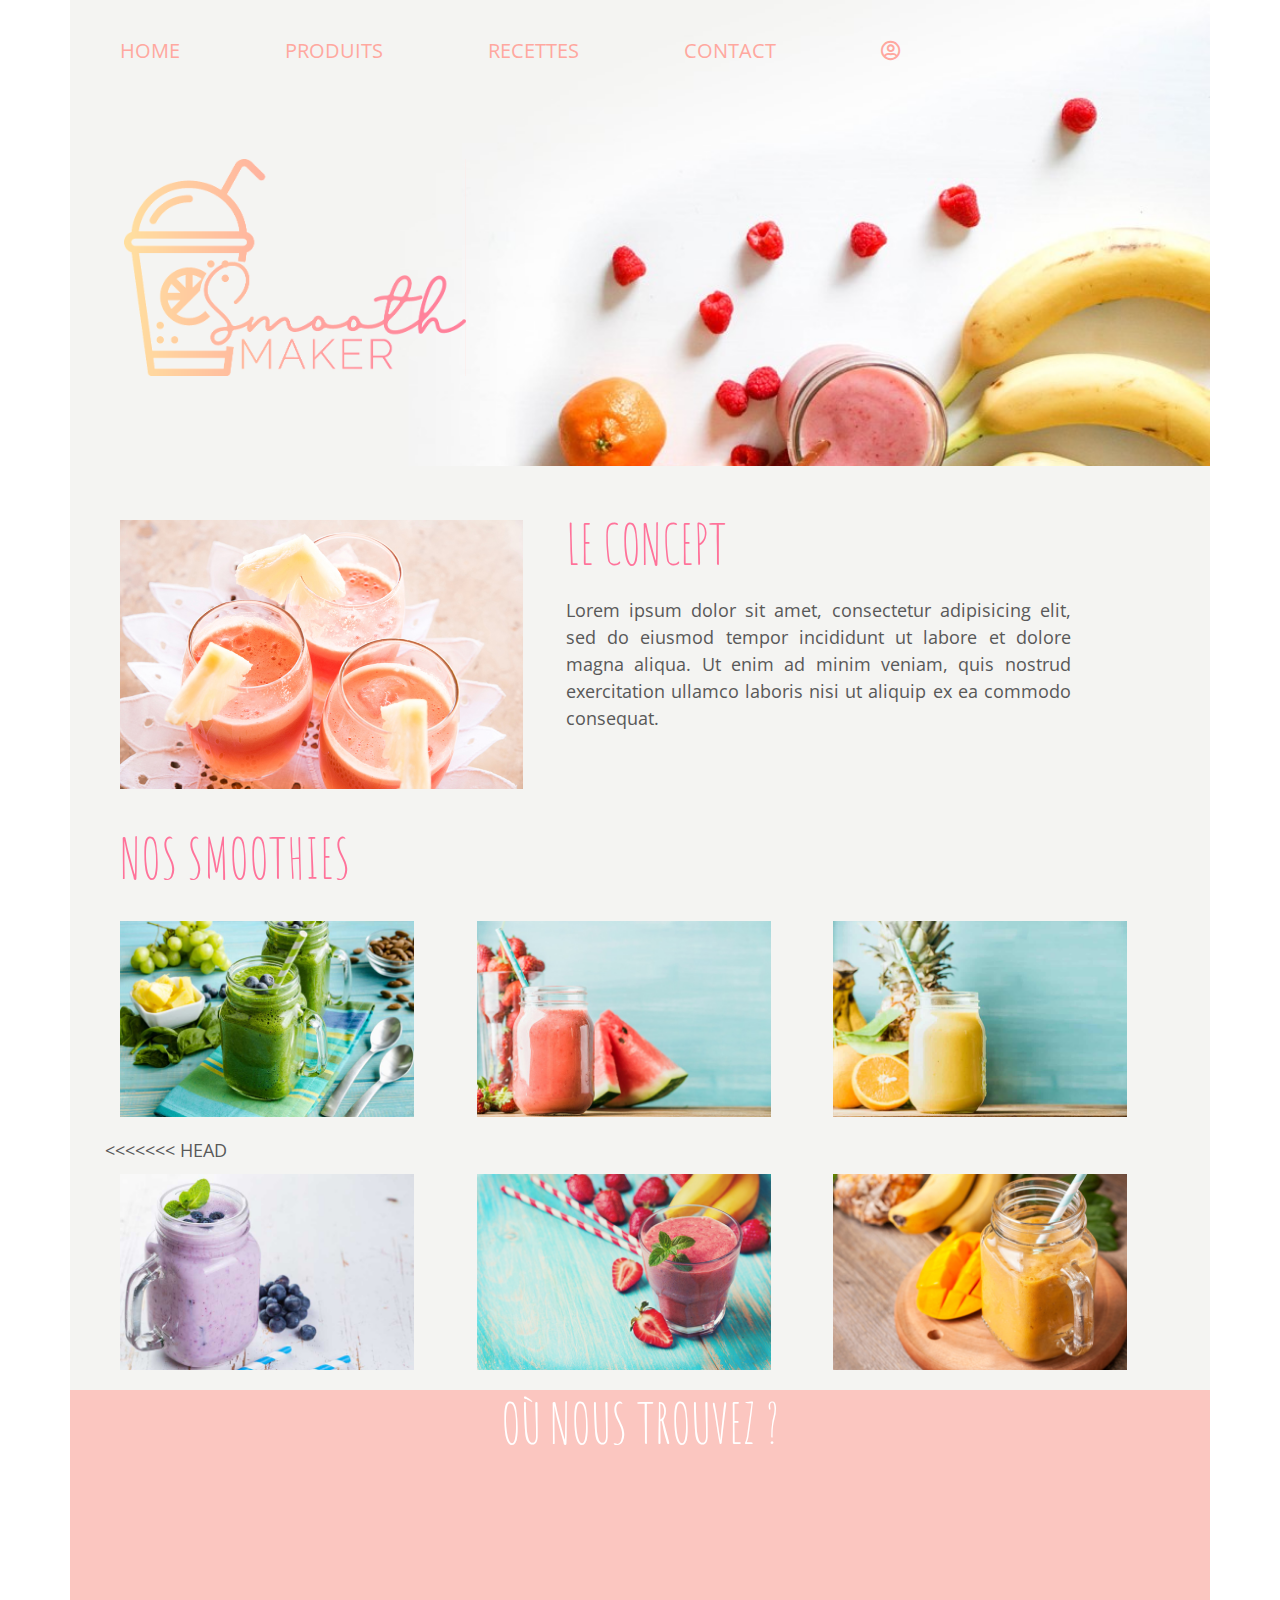
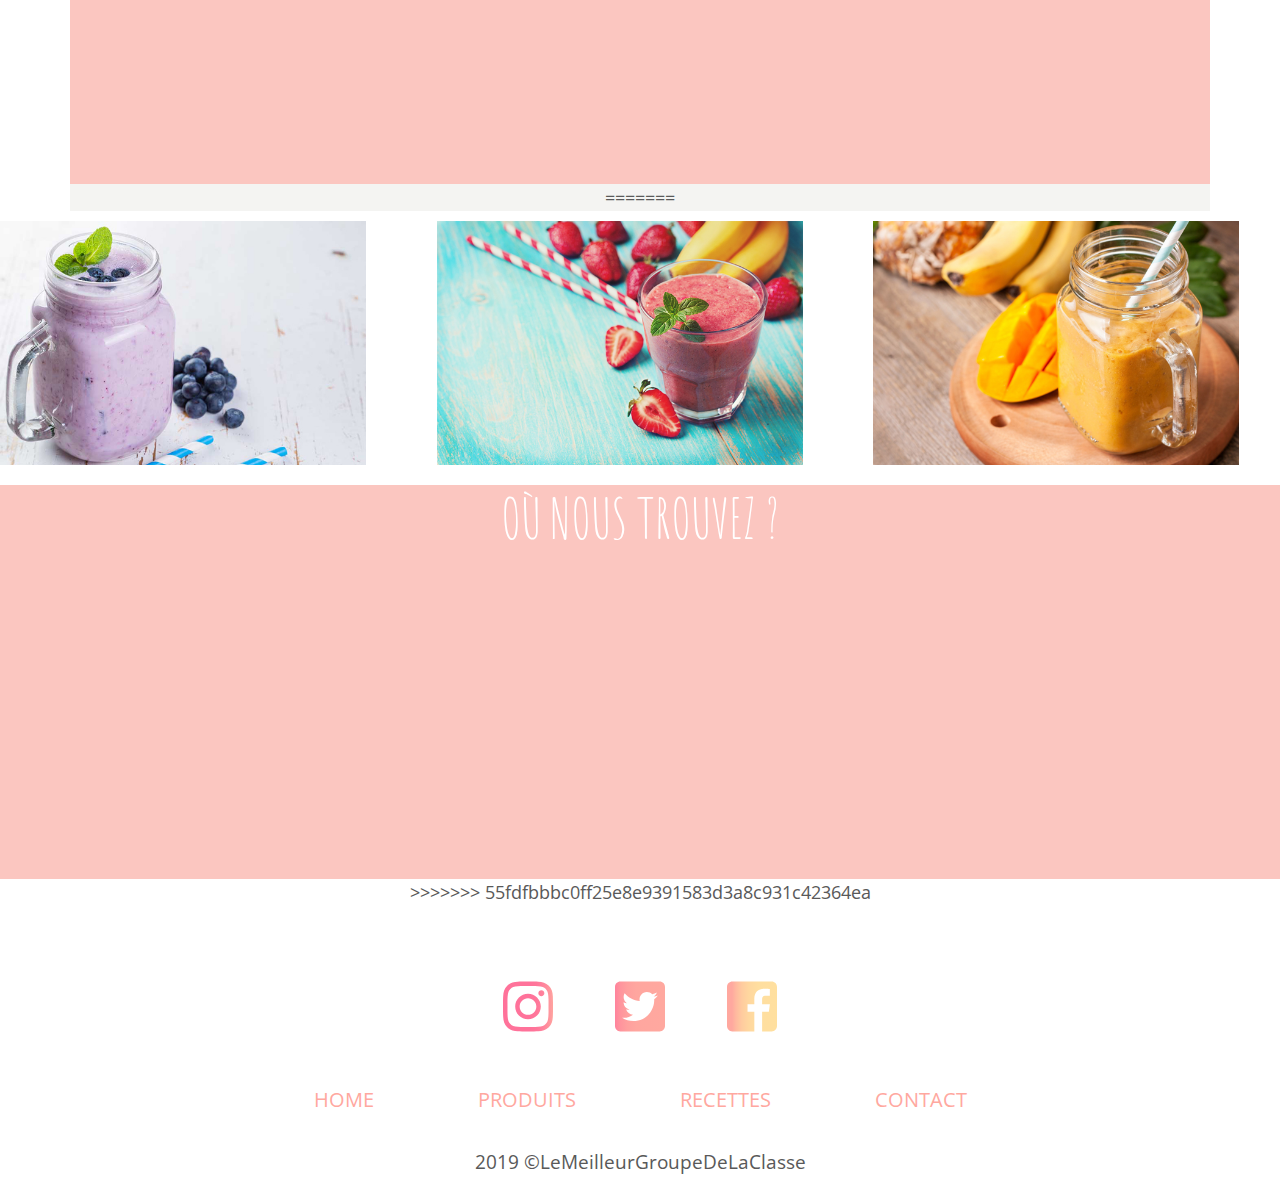
==== commit 96e3d8d4: "fuck" ====
--- a/index.html
+++ b/index.html
@@ -5,58 +5,53 @@
 	<meta name="viewport" content="width=device-width, initial-scale=1.0" />
 	<title>SmoothMaker</title>
 	<!-- Appel CSS -->
-<link rel="stylesheet" href="https://use.fontawesome.com/releases/v5.6.1/css/all.css">
-<link href="https://fonts.googleapis.com/css?family=Amatic+SC|Open+Sans" rel="stylesheet">
-<!-- 	<link rel="stylesheet" href="css/normalize.css"> -->
-<!-- bootstrap -->
-	<link rel="stylesheet" href="https://stackpath.bootstrapcdn.com/bootstrap/4.1.3/css/bootstrap.min.css" >
-	<link rel="stylesheet" href="style.css">
+	<link rel="stylesheet" href="https://use.fontawesome.com/releases/v5.6.1/css/all.css">
+	<link href="https://fonts.googleapis.com/css?family=Amatic+SC|Open+Sans" rel="stylesheet">
+	<!-- 	<link rel="stylesheet" href="css/normalize.css"> -->
+	<script src="https://code.jquery.com/jquery-3.3.1.js"></script>
+
+	<!-- bootstrap -->
+		<link rel="stylesheet" href="https://stackpath.bootstrapcdn.com/bootstrap/4.1.3/css/bootstrap.min.css" >
+		<link rel="stylesheet" href="style.css">
 </head>
 <body>
 	<!--HEADER-->
 <div class="container" id="fond">
 	<header class="accueil">
-
-
 		<nav>
 			<a class="expand" href="index.html">Home</a>
-      <a class="expand" href="produits.html">Produits</a>
-      <a class="expand" href="recettes.html">Recettes</a>
+    		<a class="expand" href="produits.html">Produits</a>
+      		<a class="expand" href="recettes.html">Recettes</a>
 			<a class="expand" href="contact.html">Contact</a>
 			<a class="expand"  href="login.html"><i class="far fa-user-circle"></i></a>
         </nav>
-
-
 		<img id="logo" src="images/logo-degrade.png"/>
 	</header>
 	<!--MAIN CONTENT-->
-
-	<main>
-
-<section id="demi-main">
-			<article id="article1" class="row">
-				<div class="col-5 img-responsive"><img id="concept" src="images/concept.jpg" alt="" />
-				</div>
+<main>
+	<section id="demi-main">
+		<article id="article1" class="row">
+			<div class="col-5 img-responsive">
+				<img id="concept" src="images/concept.jpg" alt="" />
+			</div>
 			<div id="le-concept" class="col-6">
-        <h2>Le concept</h2>
+        		<h2>Le concept</h2>
 				<p>Lorem ipsum dolor sit amet, consectetur adipisicing elit, sed do eiusmod tempor incididunt ut labore et dolore magna aliqua. Ut enim ad minim veniam, quis nostrud exercitation ullamco laboris nisi ut aliquip ex ea commodo consequat. </p>
 			</div>
 		</article>
 
-
-
         <section id="smoothies">
-                <h2>Nos smoothies</h2>
-                <div class="row">
+            <h2>Nos smoothies</h2>
+            <div class="row">
                 <article class="col-4 mb-5 rectangle-jaune">  <img src="images/smoothie3.jpg" alt="" class="smooth"/></article>
                 <article  class="col-4 mb-5 rectangle-corail">  <img src="images/smoothie4.jpg" alt="" class="smooth"/></article>
                 <article class="col-4 mb-5 rectangle-rouge">  <img src="images/smoothie5.jpg" alt="" class="smooth"/></article>
+<<<<<<< HEAD
                 </div>
                 <div class="row">
-								<article class="col-4 mb-5 rectangle-jaune">  <img src="images/smoothie1.jpg" alt="" class="smooth"/></article>
-								<article class="col-4 mb-5 rectangle-corail "><img src="images/smoothie2.jpg" alt="" class="smooth"/></article>
-								<article class="col-4 mb-5 rectangle-rouge">    <img src="images/smoothie.jpg" alt="" class="smooth"/></article>
-
+					<article class="col-4 mb-5 rectangle-jaune">  <img src="images/smoothie1.jpg" alt="" class="smooth"/></article>
+					<article class="col-4 mb-5 rectangle-corail "><img src="images/smoothie2.jpg" alt="" class="smooth"/></article>
+					<article class="col-4 mb-5 rectangle-rouge">    <img src="images/smoothie.jpg" alt="" class="smooth"/></article>
                 </div>
             </section>
 </section>
@@ -72,20 +67,55 @@
 
 	</main>
 	<footer>
+=======
+            </div>
+            <div class="row">
+				<article class="col-4 mb-5 rectangle-jaune">
+					<a>
+						<img src="images/smoothie1.jpg" alt="" class="smooth"/>
+					</a>
+				</article>
+				<article class="col-4 mb-5 rectangle-corail ">
+					<a>
+						<img src="images/smoothie2.jpg" alt="" class="smooth"/>
+					</a>
+				</article>
+				<article class="col-4 mb-5 rectangle-rouge">
+					<a>	
+						<img src="images/smoothie.jpg" alt="" class="smooth"/>
+					</a>
+				</article>
+            </div>
+        </section>
+	</section>
+	<section id="contact">
+		<h3>Où nous trouvez ?</h3>
+		<aside>
+			<iframe src="https://www.google.com/maps/embed?pb=!1m18!1m12!1m3!1d9554.739816866528!2d5.919961151737202!3d43.117747267874805!2m3!1f0!2f0!3f0!3m2!1i1024!2i768!4f13.1!3m3!1m2!1s0x12c91b12179cbbf1%3A0xa643dee0cd8ceb4b!2sArsenal+Toulon!5e0!3m2!1sfr!2sfr!4v1538833783847" width="100%" height="265" frameborder="0" style="border:0" allowfullscreen></iframe>
+		</aside>
+	</section>
+</main>
+<footer>
+>>>>>>> 55fdfbbbc0ff25e8e9391583d3a8c931c42364ea
 	<small id="licence">
 		<div class="reseau">
-			<a href="#"><img id="logo2" src="images/instagram.svg"/></a>
-			<a href="#"><img id="logo2" src="images/twitter.svg"/></a>
-			<a href="#"><img id="logo2" src="images/facebook.svg"/></a>
+			<a href="#">
+				<img id="logo2" src="images/instagram.svg"/>
+			</a>
+			<a href="#">
+				<img id="logo2" src="images/twitter.svg"/>
+			</a>
+			<a href="#">
+				<img id="logo2" src="images/facebook.svg"/>
+			</a>
 		</div>
-
-<nav>
+		<nav>
 			<a class="expand" href="index.html">Home</a>
 			<a class="expand" href="#">Produits</a>
 			<a class="expand" href="#">Recettes</a>
 			<a class="expand" href="#">Contact</a>
-</nav>
-<p>2019 ©LeMeilleurGroupeDeLaClasse</p>
+		</nav>
+		<p>2019 ©LeMeilleurGroupeDeLaClasse</p>
 	</small>
 </footer>
 </div>
--- a/style.css
+++ b/style.css
@@ -189,8 +189,8 @@
 
 #avatar{
 	border: 12px solid #FFDEA2;
-	
-	
+
+
 }
 
 #pseudoAvatar{
@@ -224,7 +224,7 @@
 	font-size: 5rem;
 	font-weight: bold;
 	color: white;
-} 
+}
 main #article1
 {
 	margin-top: 2.5em;
@@ -428,12 +428,6 @@
  }
 
 
-/* .rectangle-jaune
-{
-	border-left: solid 30px #fbe8c0;
-	border-top: solid 30px #fbe8c0;
-} */
-
 footer {
 		text-align: center;
 }
@@ -454,22 +448,6 @@
 	height: 50px;
 }
 
-/* .rectangle-corail img
-{
-	background-color:#fbc6c0;
-}
-.rectangle-rouge img
-{
-	background-color:#f9aec3;
-} */
-
-
-
-/* .rectangle-jaune
-{
-	border-left: solid 30px #fbe8c0;
-	border-top: solid 30px #fbe8c0;
-} */
 
 footer {
 		text-align: center;
@@ -501,7 +479,7 @@
 ========================formulaire================================
 */
 
-input, textarea {
+#formulaire input, #formulaire textarea {
 	background-color: white;
     padding: 1.5rem 1.5rem 1.5rem 5rem;
     margin: 1%;
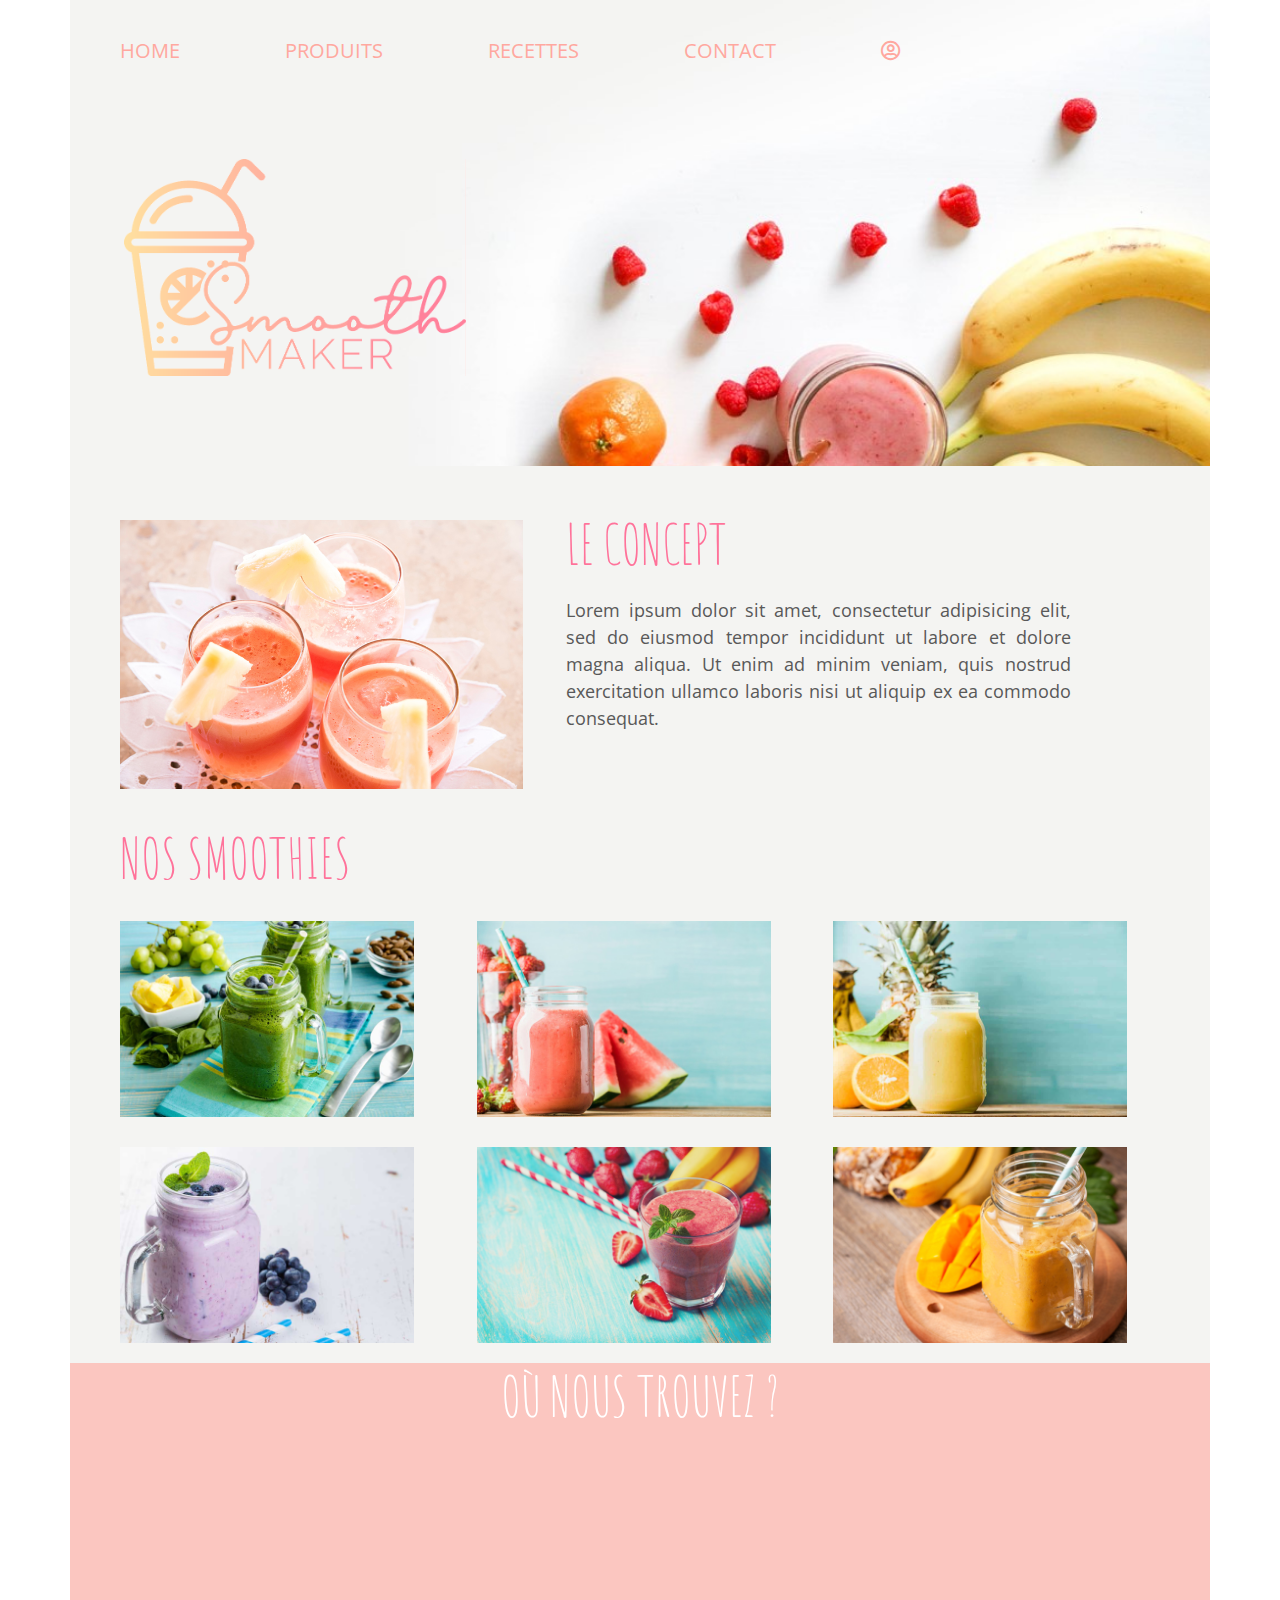
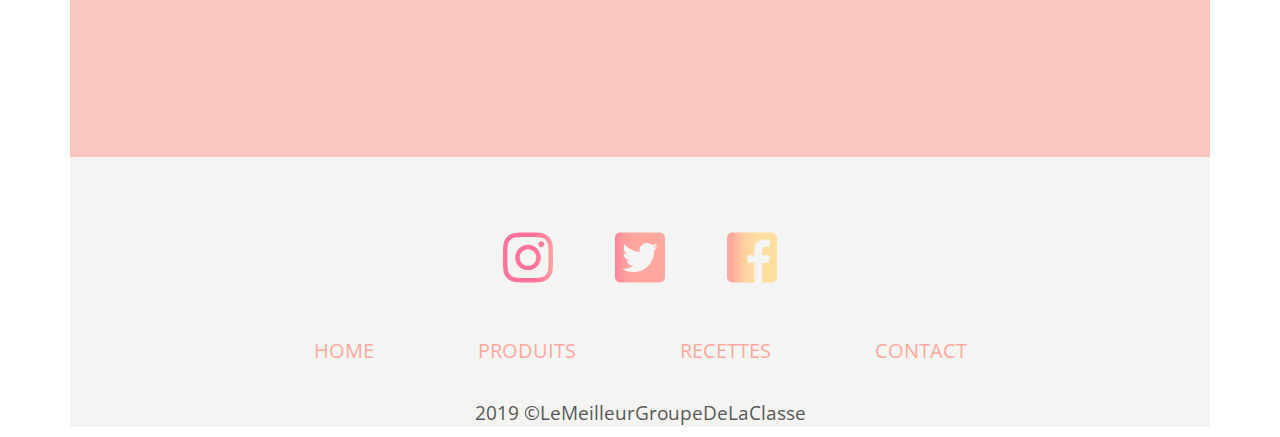
==== commit a5cdf5f9: "index.html, connexion.html et recette.html finis" ====
--- a/index.html
+++ b/index.html
@@ -43,45 +43,35 @@
         <section id="smoothies">
             <h2>Nos smoothies</h2>
             <div class="row">
-                <article class="col-4 mb-5 rectangle-jaune">  <img src="images/smoothie3.jpg" alt="" class="smooth"/></article>
-                <article  class="col-4 mb-5 rectangle-corail">  <img src="images/smoothie4.jpg" alt="" class="smooth"/></article>
-                <article class="col-4 mb-5 rectangle-rouge">  <img src="images/smoothie5.jpg" alt="" class="smooth"/></article>
-<<<<<<< HEAD
-                </div>
-                <div class="row">
-					<article class="col-4 mb-5 rectangle-jaune">  <img src="images/smoothie1.jpg" alt="" class="smooth"/></article>
-					<article class="col-4 mb-5 rectangle-corail "><img src="images/smoothie2.jpg" alt="" class="smooth"/></article>
-					<article class="col-4 mb-5 rectangle-rouge">    <img src="images/smoothie.jpg" alt="" class="smooth"/></article>
-                </div>
-            </section>
-</section>
-
-		<section id="contact">
-			<h3>Où nous trouvez ?</h3>
-			<aside>
-
-				<iframe src="https://www.google.com/maps/embed?pb=!1m18!1m12!1m3!1d9554.739816866528!2d5.919961151737202!3d43.117747267874805!2m3!1f0!2f0!3f0!3m2!1i1024!2i768!4f13.1!3m3!1m2!1s0x12c91b12179cbbf1%3A0xa643dee0cd8ceb4b!2sArsenal+Toulon!5e0!3m2!1sfr!2sfr!4v1538833783847" width="100%" height="265" frameborder="0" style="border:0" allowfullscreen></iframe>
-
-			</aside>
-		</section>
-
-	</main>
-	<footer>
-=======
+                <article class="col-4 mb-5 rectangle-jaune">  
+					<a href="produits.html">
+						<img src="images/smoothie3.jpg" alt="" class="smooth"/>
+					</a>
+				</article>
+                <article  class="col-4 mb-5 rectangle-corail"> 
+					<a href="produits.html">
+						<img src="images/smoothie4.jpg" alt="" class="smooth"/>
+					</a>
+				</article>
+                <article class="col-4 mb-5 rectangle-rouge">
+					<a href="produits.html">
+						<img src="images/smoothie5.jpg" alt="" class="smooth"/>
+					</a>
+				</article>
             </div>
             <div class="row">
 				<article class="col-4 mb-5 rectangle-jaune">
-					<a>
+					<a href="produits.html">
 						<img src="images/smoothie1.jpg" alt="" class="smooth"/>
 					</a>
 				</article>
 				<article class="col-4 mb-5 rectangle-corail ">
-					<a>
+					<a href="produits.html">
 						<img src="images/smoothie2.jpg" alt="" class="smooth"/>
 					</a>
 				</article>
 				<article class="col-4 mb-5 rectangle-rouge">
-					<a>	
+					<a href="produits.html">	
 						<img src="images/smoothie.jpg" alt="" class="smooth"/>
 					</a>
 				</article>
@@ -96,7 +86,6 @@
 	</section>
 </main>
 <footer>
->>>>>>> 55fdfbbbc0ff25e8e9391583d3a8c931c42364ea
 	<small id="licence">
 		<div class="reseau">
 			<a href="#">
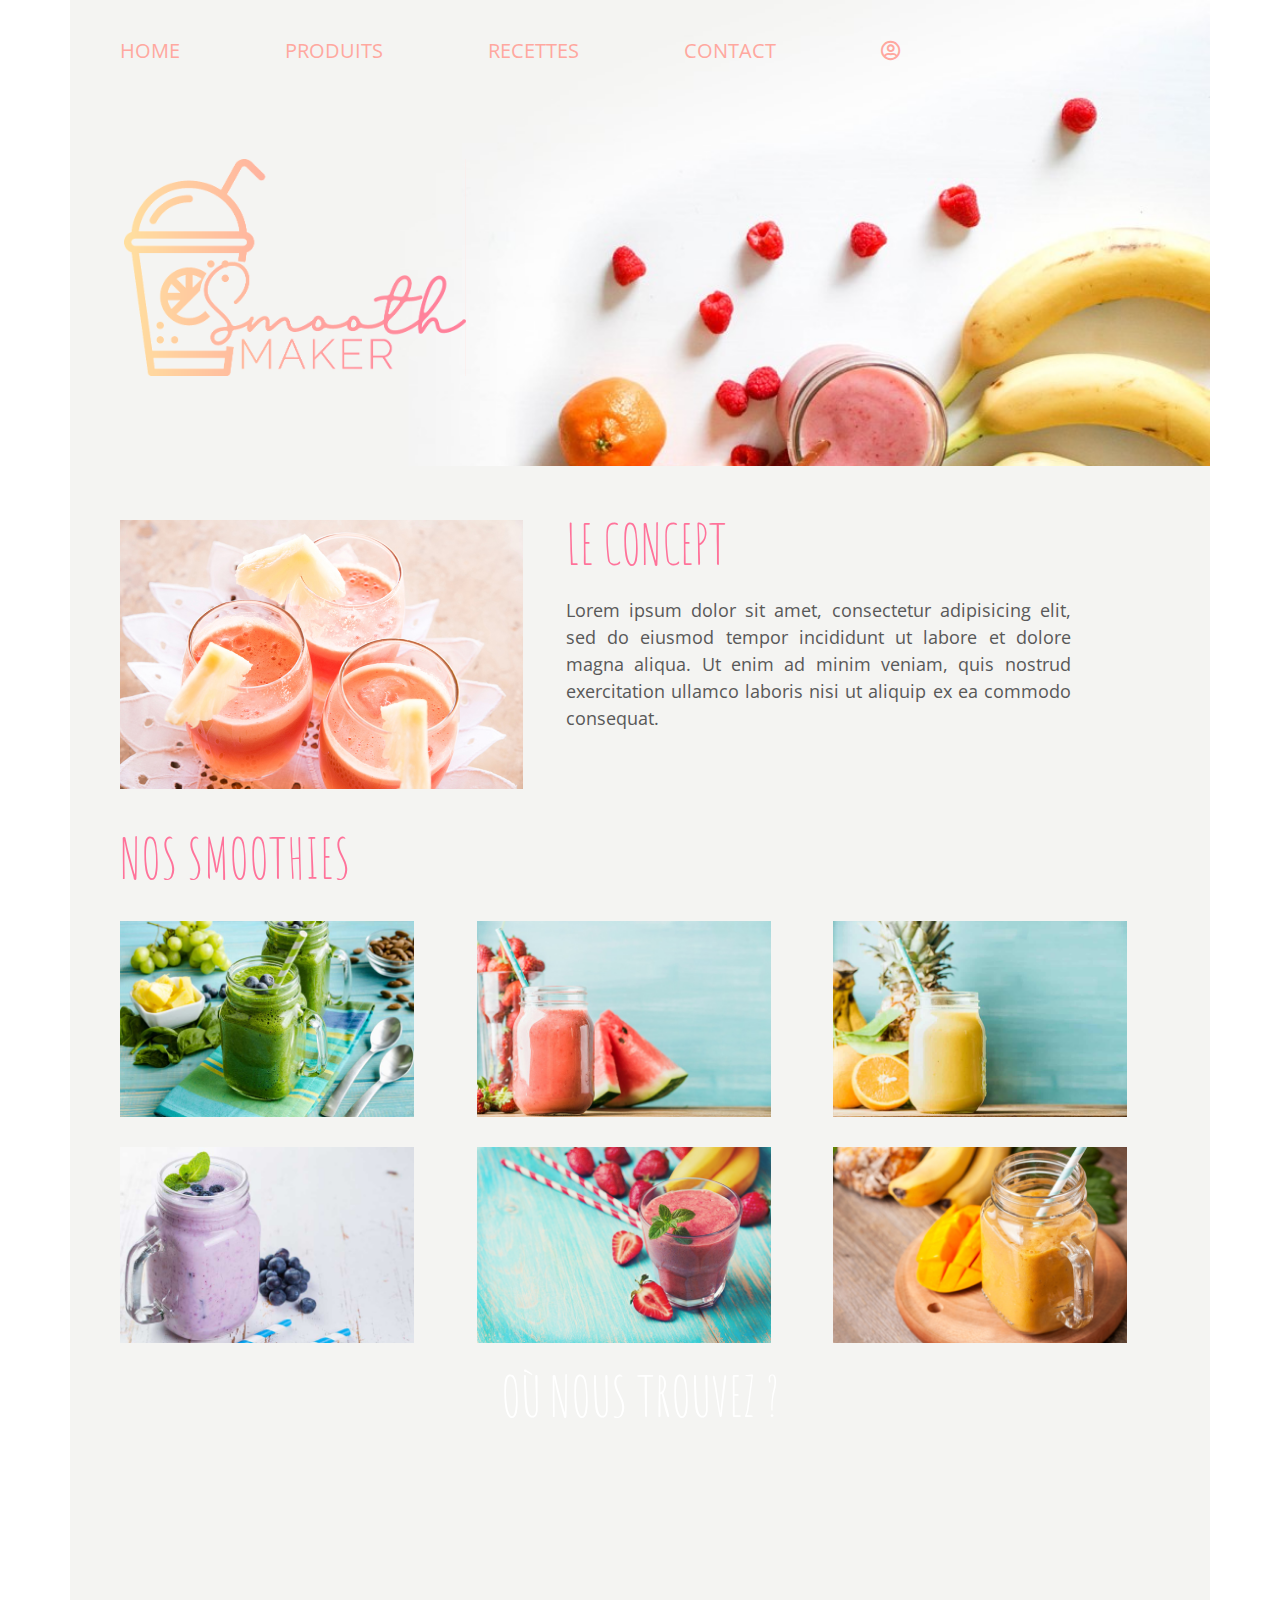
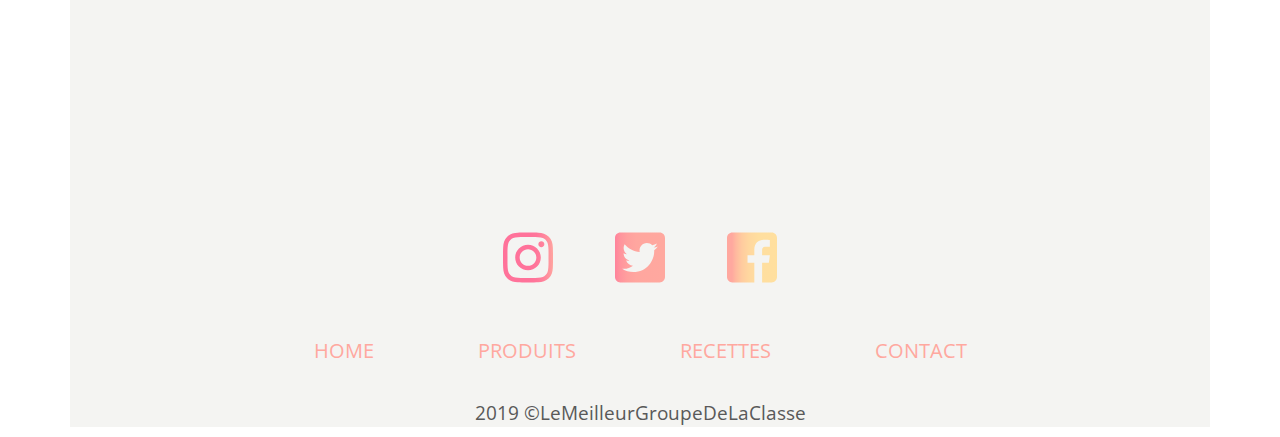
==== commit a26074cc: "final" ====
--- a/index.html
+++ b/index.html
@@ -100,9 +100,9 @@
 		</div>
 		<nav>
 			<a class="expand" href="index.html">Home</a>
-			<a class="expand" href="#">Produits</a>
-			<a class="expand" href="#">Recettes</a>
-			<a class="expand" href="#">Contact</a>
+			<a class="expand" href="produits.html">Produits</a>
+			<a class="expand" href="recettes.html">Recettes</a>
+			<a class="expand" href="contact.html">Contact</a>
 		</nav>
 		<p>2019 ©LeMeilleurGroupeDeLaClasse</p>
 	</small>
--- a/style.css
+++ b/style.css
@@ -201,11 +201,6 @@
 .pseudoAvatar{
 	position: relative; top: 100px;
 }
-#fond
-{
-	background-color: #f4f4f2;
-	padding:0 !important;
-}
 
 #demi-main
 {
@@ -218,6 +213,7 @@
 	font-weight: normal;
 	color: #f62459;
 }
+
 h1{
 	font-family: 'Amatic SC', cursive;
 	text-transform: uppercase;
@@ -230,11 +226,6 @@
 	margin-top: 2.5em;
 }
 
-#fond
-{
-	background-color: #f4f4f2;
-	padding:0 !important;
-}
 
 #demi-main
 {
@@ -298,7 +289,7 @@
 .panelUser div{
 	margin: 0 60px;
 }
-.rounded-circle{
+#favorites .rounded-circle{
 	margin: 20px;
 }
 .smooth {
@@ -399,10 +390,23 @@
 #contact
 {
 	padding-bottom:2em;
-	background-color:#fbc6c0;
-}
-
-
+
+}
+
+#contact h2
+{
+	margin-top:5%;
+	text-align:center;
+
+}
+
+
+
+#fond
+{
+	background-color: #f4f4f2;
+	padding:0 !important;
+}
  a:hover
  {
 	 text-decoration: none;
@@ -479,13 +483,25 @@
 ========================formulaire================================
 */
 
-#formulaire input, #formulaire textarea {
+#formulaire input, #formulaire textarea 
+{
 	background-color: white;
     padding: 1.5rem 1.5rem 1.5rem 5rem;
     margin: 1%;
     color: #666;
     border-radius: 50px;
-    border: 1px solid #ccc;
+	font-size: 1.6rem;
+	border:none;
+}
+
+#form-contact input,#form-contact textarea
+{
+	background-color: white;
+    padding: 1rem 1rem 1rem 1rem;
+    margin: 1%;
+    color: #666;
+    border-radius: 45px;
+    border: 1px solid #fff;
     font-size: 1.6rem;
 }
 
@@ -634,7 +650,7 @@
 
 ul
 {
-	padding:0!important;
+	padding:0;
 }
 
 .img-thumbnail {
@@ -659,3 +675,109 @@
 	padding:1%;
 	border : 1px solid  #ff729a;
 }
+
+
+/*
+=================================================================
+========================recipe===============================
+*/
+
+#allRecipes
+{
+	margin-bottom: 5%;
+display: flex;
+flex-wrap: wrap;
+}
+
+#allRecipes img
+{
+	width: 160px;
+	height: 160px;
+}
+
+#allRecipes li
+{
+	text-align:center;
+	width: 160px;
+	margin:2%;
+}
+
+#recette
+{
+	background-color: white;
+	margin:5% 0;
+	border: 12px solid #FFDEA2;
+	padding: 5%;
+}
+
+#allRecipes li a
+{
+		color: #ffa89f;
+}
+#allRecipes li a:hover {
+color: #ff729a;
+}
+
+.editForm
+{
+
+	margin: 5% 0;
+}
+
+.editForm li label
+{line-height: 1.5;
+	font-size: 2.3em;
+font-family: 'Amatic SC', cursive;
+text-transform: uppercase;
+font-weight: normal;
+color: #ff729a;}
+
+.editForm li input {
+	border-radius: 50px;
+	background-color: white;
+	padding:4%;
+}
+
+.pageRecette {
+margin: 5% 20%;
+    }
+
+#carouselExampleIndicators {
+	margin: 50px 100px 50px 100px;
+	
+}
+#bar {
+	text-align: center;
+	margin-top: 100px;
+}
+#barajus {
+	text-align: center;
+	font-size: 20px;
+}
+#bio {
+	text-align: center;
+	margin-bottom: 50px;
+}
+
+.carousel-indicators {
+	bottom: -1px;
+}
+.carousel-caption:hover{
+	color: #F8A4BA;
+}
+.carousel-caption:hover h3{
+	color: #F8A4BA;
+}
+.btn-group {
+	display: flex;
+	justify-content: center;
+}
+#form-contact{
+	width: 80%;
+	margin: 0 auto;
+}
+
+textarea::placeholder{
+	margin-left:20%;
+}
+
